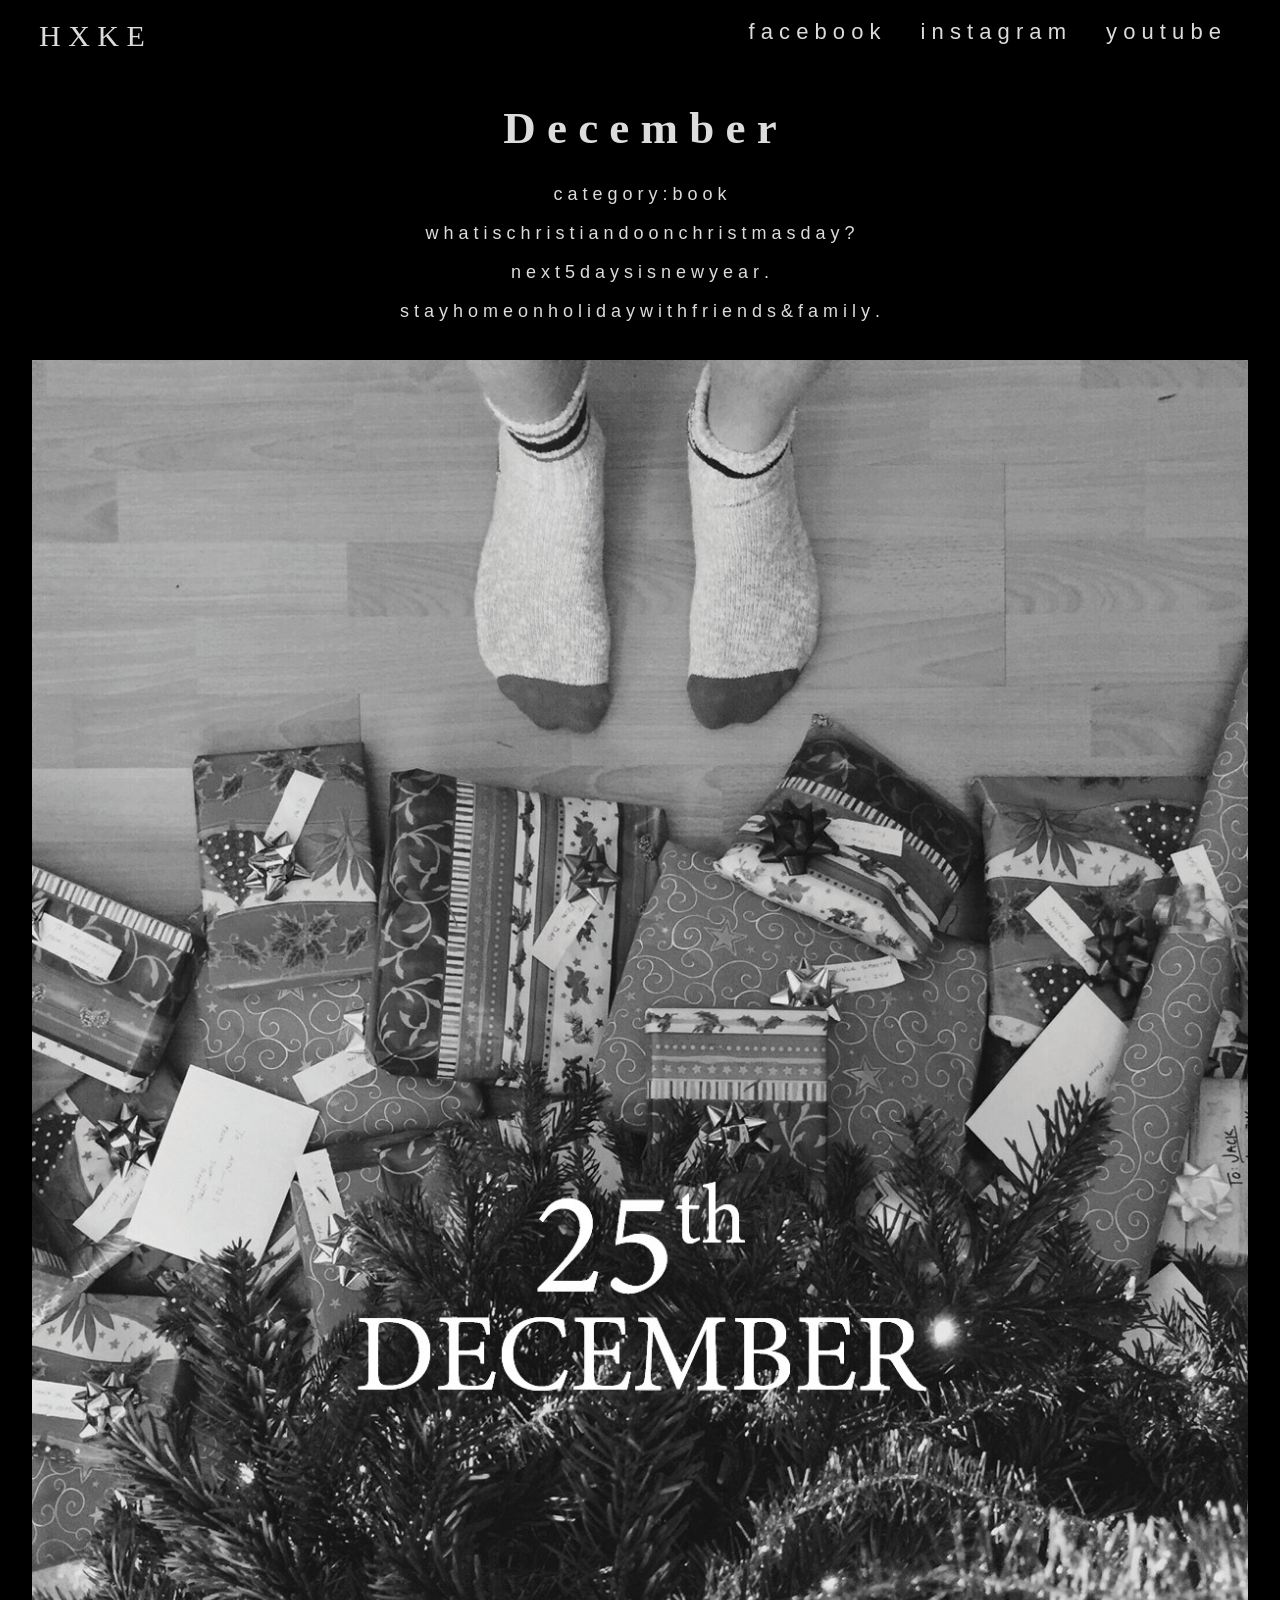
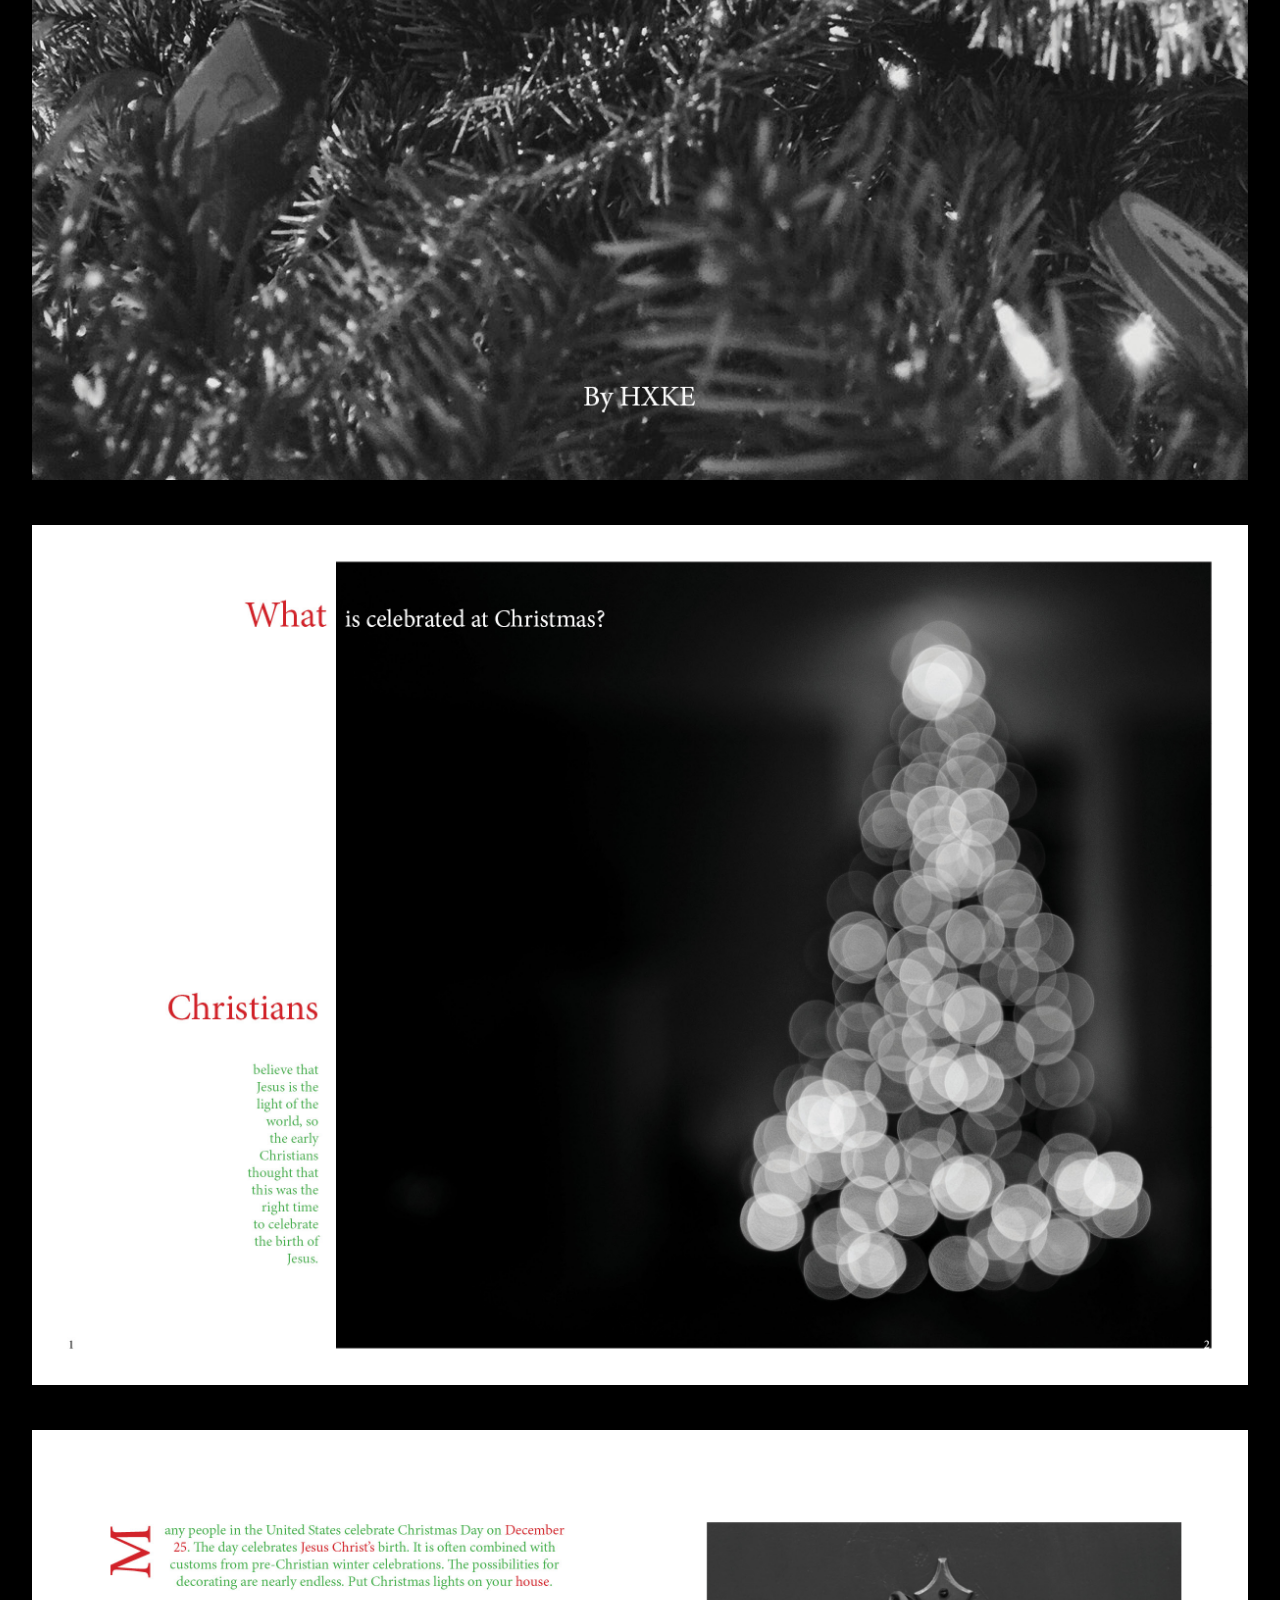
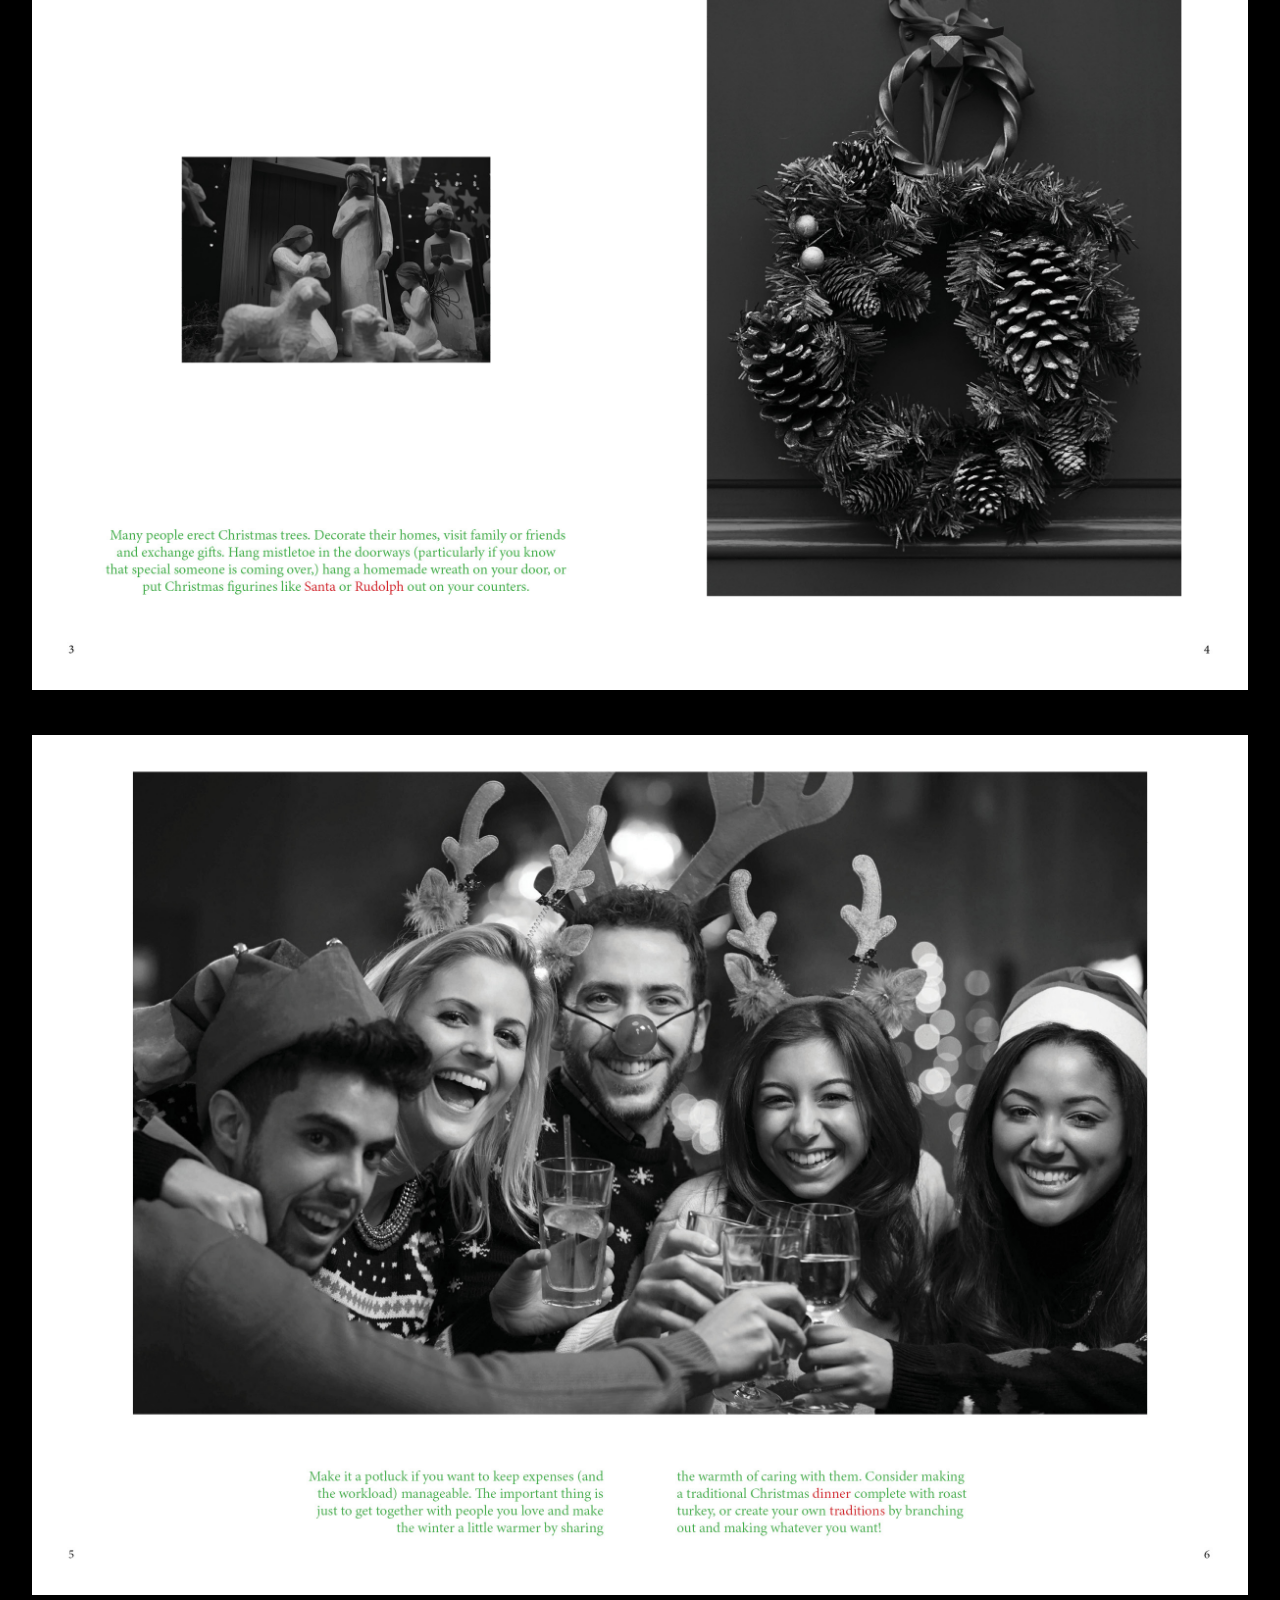
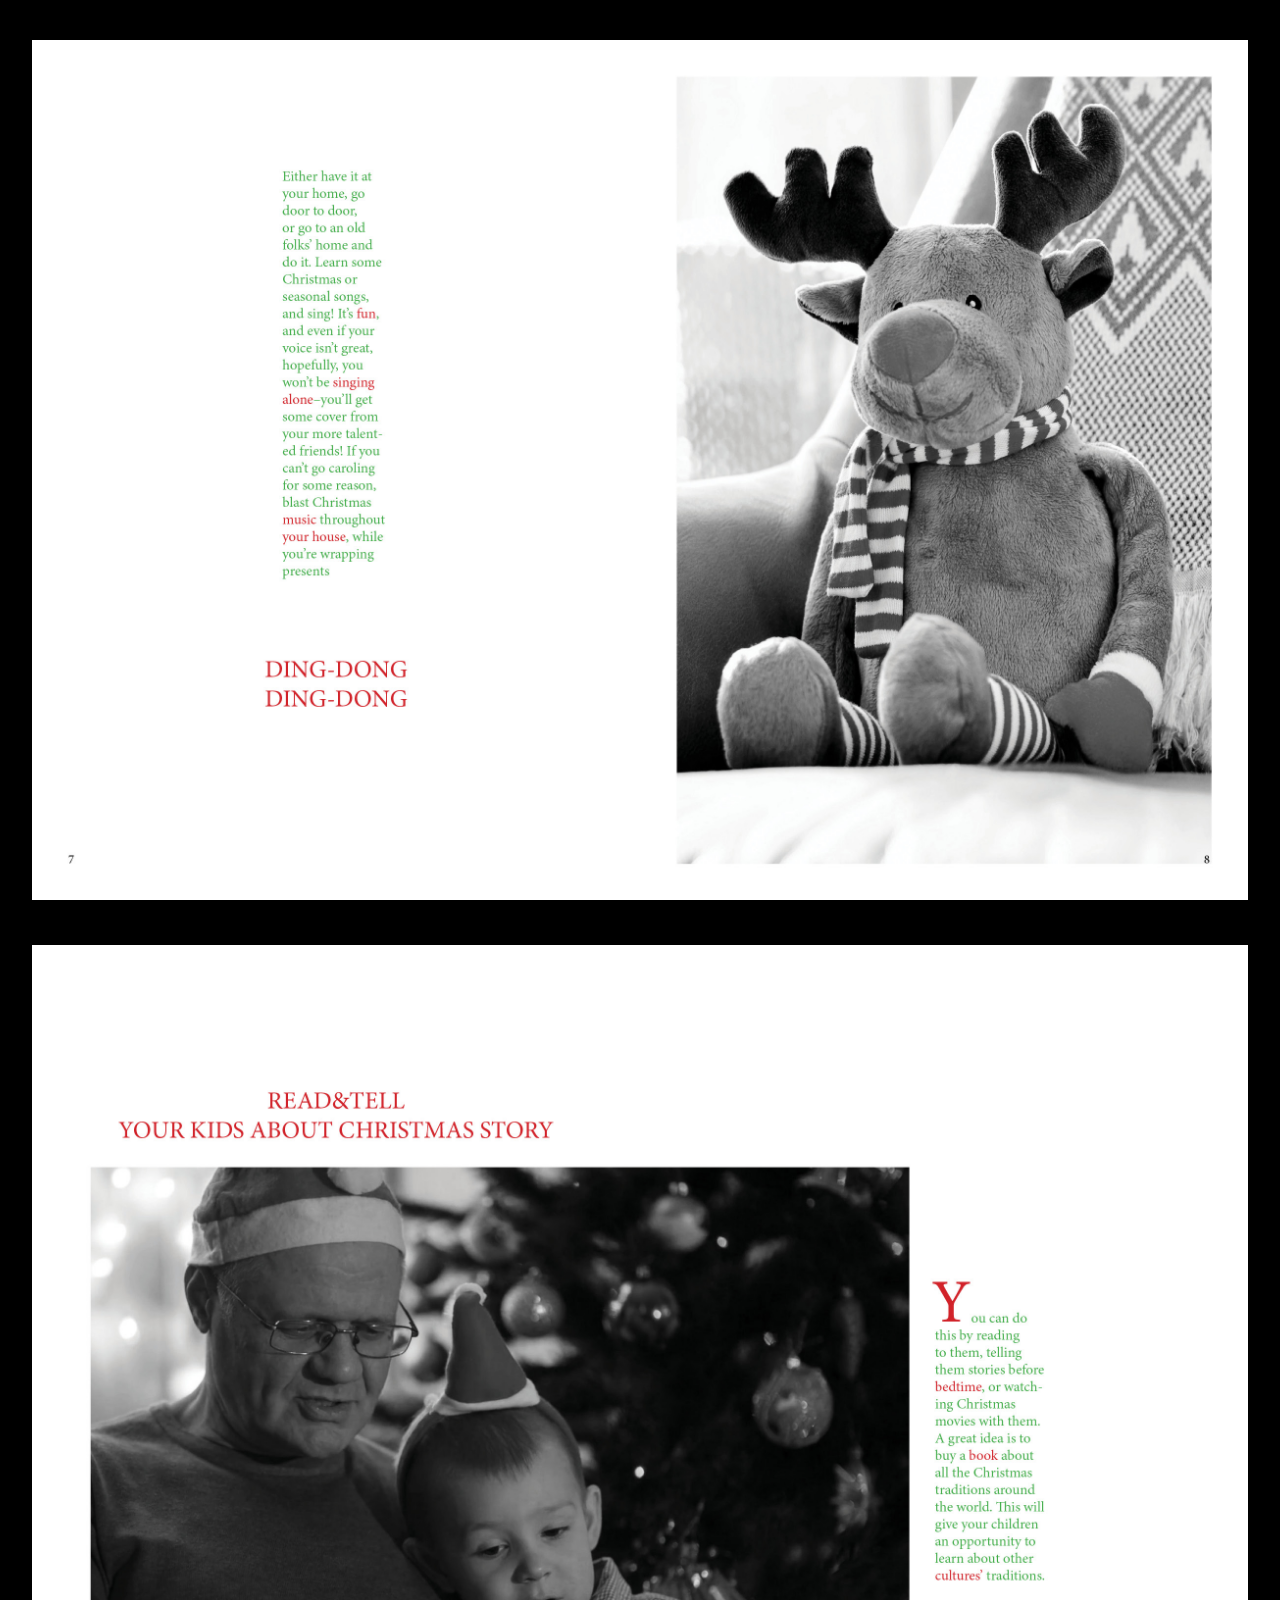
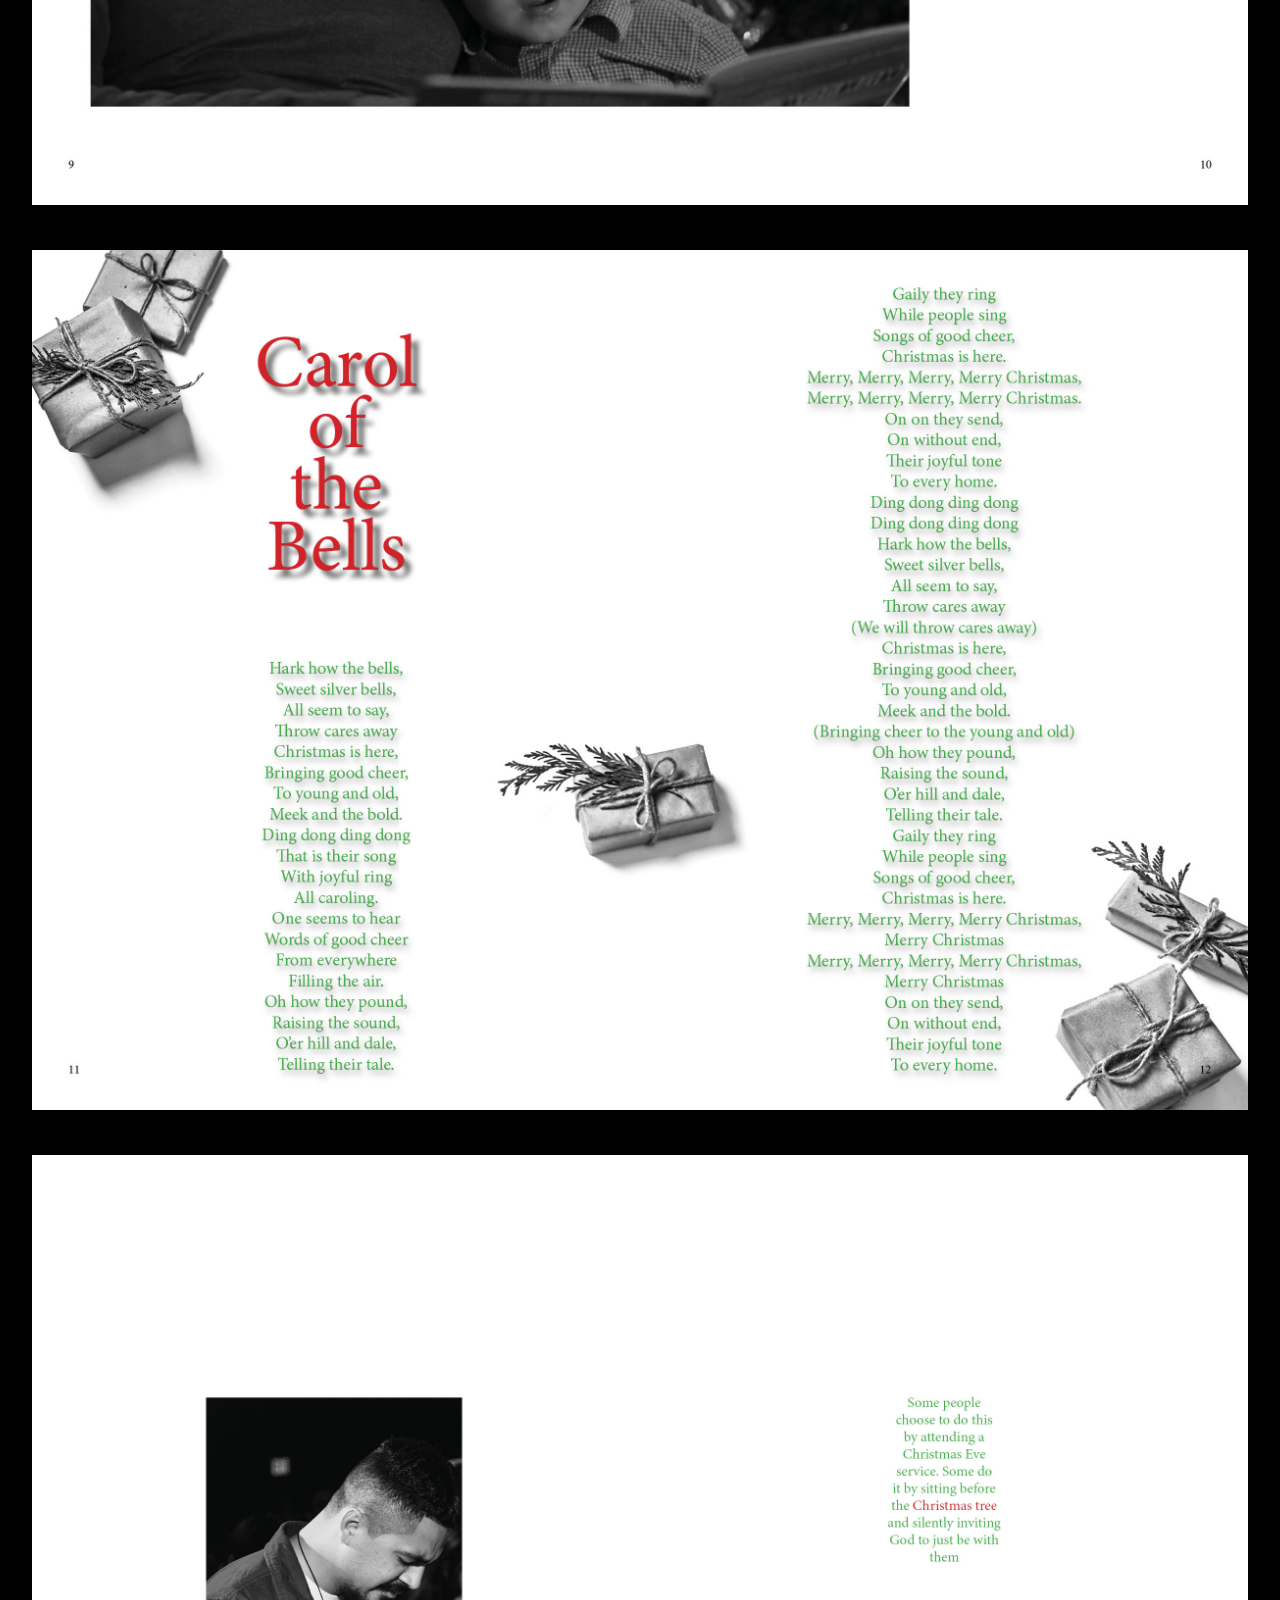
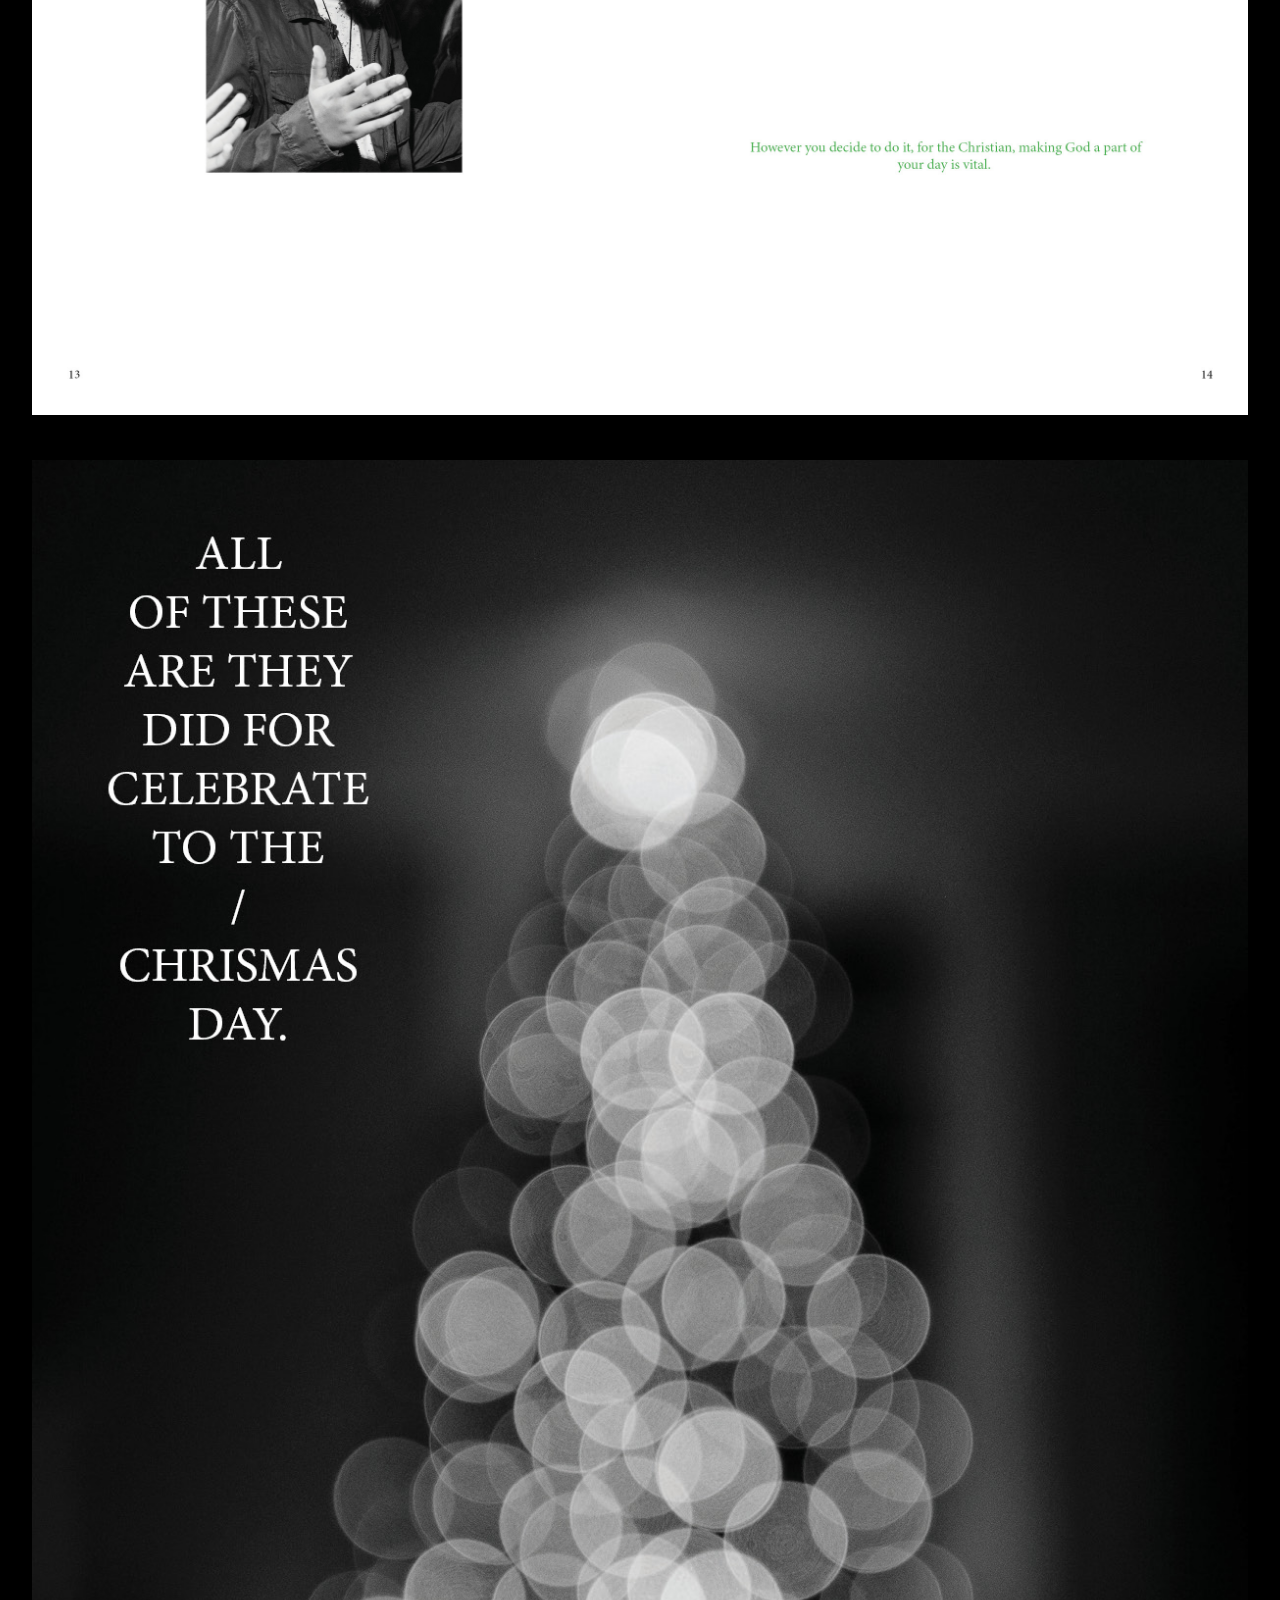
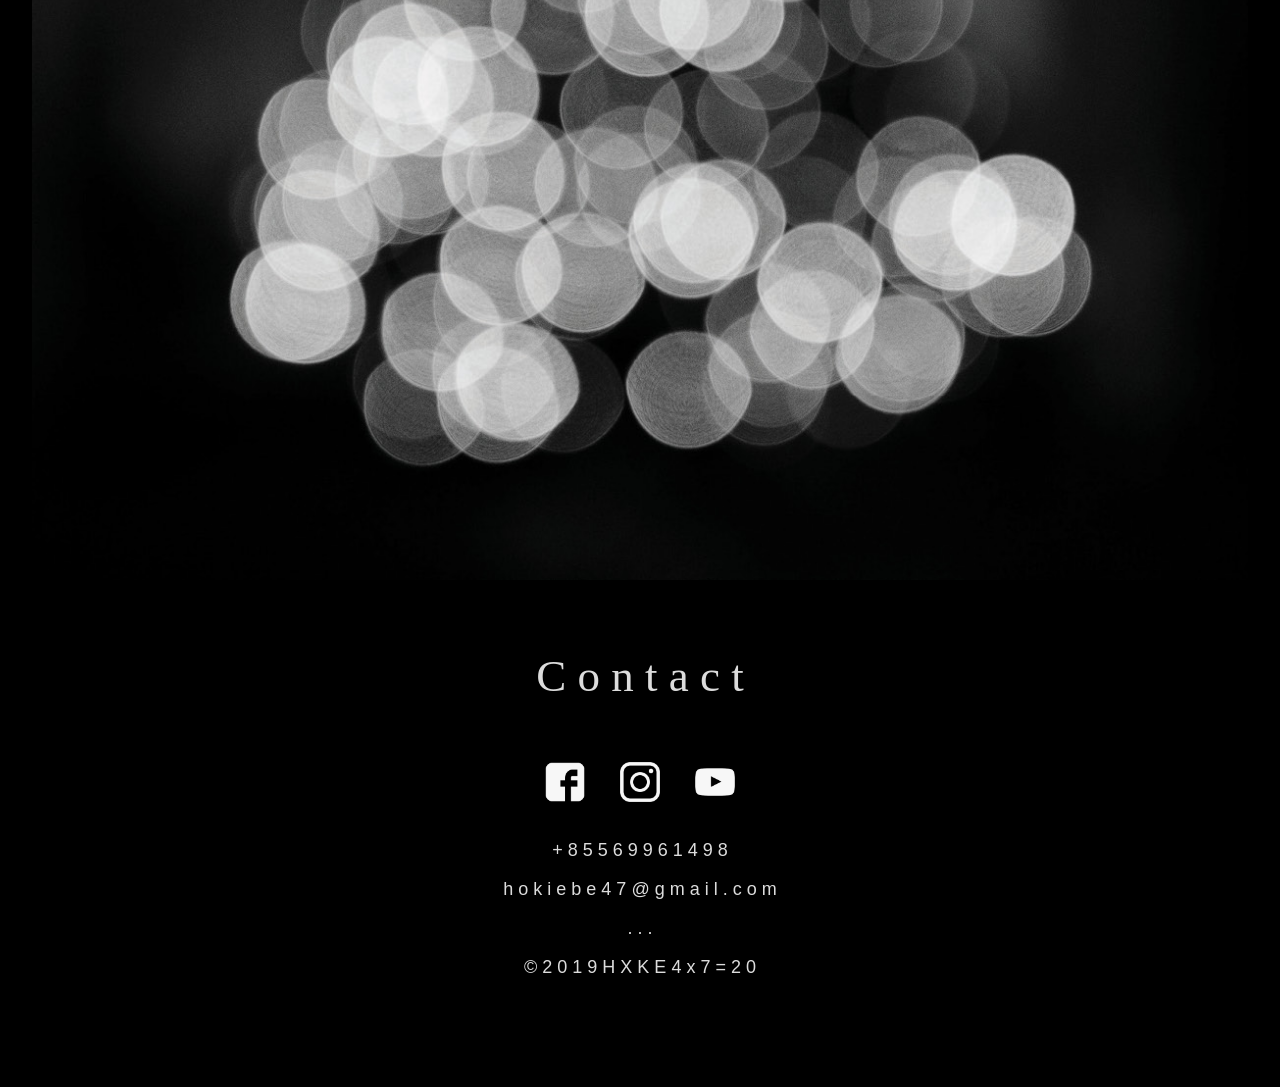
==== 25dec.html @ 6c2bd742 "Add files via upload" ====
<!DOCTYPE html>
<html lang="en">
    <head>
<meta charset="utf-8">
<title> 25December
        </title>
        <link href="Style.css" rel="stylesheet" type="text/css"></head>
    <div class="homect">
</div>
<body background-color: white; class="cover">
        
            <div class="homebar">
        <a class="logo" href="index.html" id="html"> H X K E </a>
        <a class="topbar1" href="https://www.youtube.com/channel/UCmtmzbi18lUagbbpnOC0Kqw?view_as=subscriber"> y o u t u b e </a>
        
        <a class="topbar1" href="https://www.instagram.com/itshouhokie/?hl=en"> i n s t a g r a m </a>
        
        <a class="topbar1" href="https://www.facebook.com/hokiebix"> f a c e b o o k </a> 
</div>
<h1 class="homepagetitle" > D e  c e m b e r </h1>

            <div class="category">
                
                <p> c a t e g o  r y : b o o  k</p>
        <p > w h a t i s c h  r i s t i a n d o  o n c h r i s t m a s d a y ?  </p>
    <p > n e x t  5 d a y s  i s n e w y e a  r .</p>
     <p > s t a y h o m e o n h o l i d a y w i t h f r i e n d s &  f a m i l y .</p>
                


        <img class="imgartworkd" src="Hour%20Hoky%20-%20Christmas%20Magazine.jpg" >
            <img class="imgartworkd" src="Hour%20Hoky%20-%20Christmas%20Magazine2.jpg" >
            <img class="imgartworkd" src="Hour%20Hoky%20-%20Christmas%20Magazine3.jpg" >
            <img class="imgartworkd" src="Hour%20Hoky%20-%20Christmas%20Magazine4.jpg" >
            <img class="imgartworkd" src="Hour%20Hoky%20-%20Christmas%20Magazine5.jpg" >
            <img class="imgartworkd" src="Hour%20Hoky%20-%20Christmas%20Magazine6.jpg" >
            <img class="imgartworkd" src="Hour%20Hoky%20-%20Christmas%20Magazine7.jpg" >
            <img class="imgartworkd" src="Hour%20Hoky%20-%20Christmas%20Magazine8.jpg" >
            <img class="imgartworkd" src="Hour%20Hoky%20-%20Christmas%20Magazine9.jpg" >
                    </div>
         <p class="homepagetitle"> C o n t a c t </p>
    <div class="contact">
        <div class="category">
            
                    <a href="https://www.facebook.com/hokiebix" >
  <img class="icon"  src="FB%20icon.png" alt="image" > 
 </a>
            
            <a href="https://www.instagram.com/itshouhokie/?hl=en" >
  <img class="icon"  src="IG%20icon.png" alt="image" > 
 </a>
            
            
            <a href="https://www.youtube.com/channel/UCmtmzbi18lUagbbpnOC0Kqw?view_as=subscriber" >
  <img class="icon"  src="Youtube%20icon.png" alt="image" > 
            </a>
                
                
            
     <p > + 8 5 5  6 9   9 6 1  4 9 8 </p>
    <p > h o k i e b e 4 7 @ g  m a i l . c o m </p>
        <p >. . .</p>
            <p> © 2 0 1 9   H X K E   4  x 7 = 2 0 </p>
        </div>
        </div>
        </body>
---- Style.css ----
body { margin: 0; padding: 0; background-color: black}


.cover { background-size: cover; background-repeat: no-repeat;; background-position: center top}


a:link{text-decoration: none;}
a:hover {color: #929292}

html {
    scroll-behavior: smooth; }


.homebar {padding: 19px; font-size: 20px; font-family: Arial ; color: black; bottom: 0px; position: relative; background-color: black}


.logo { padding: 20px; font-size: 30px; font-family: callibrush ; color: gainsboro; }


.topbar1 { font-size: 22px; font-family: Arial; float: right; margin-right: 40px; color: gainsboro}


.homepagetitle {font-size: 45px; text-align: center; font-family: callibrush; color: gainsboro}
.everyhome1 { text-align: center; font-family: Arial; color:  white;}


.category { font-size: 18px; color: gainsboro; font-family: Arial; text-align: center;}


.more { font-family: Arial; color: gainsboro}

.photographya1 { padding: 15px}


.homecontent {
    height: 80vh;
        background-image: url(Best%20Cover%20Mine%20B&W%20for%20HXKE%20WEB.jpg);
    background-size: cover;
        background-repeat: no-repeat;
        background-position: center;
        text-align: center;}

.artwork {
    height: 80vh;
        background-image: url(marble.jpg);
    background-size: cover;
        background-repeat: no-repeat;
        background-position: center;
        text-align: center;}

.drawing {
    height: 80vh;
        background-image: url(dr.jpg);
    background-size: cover;
        background-repeat: no-repeat;
        background-position: center;
        text-align: center;}


.thetime {
    height: 80vh;
        background-image: url(clock%201.jpg);
    background-size: cover;
        background-repeat: no-repeat;
        background-position: center;
        text-align: center;}

.relieved {
    height: 80vh;
        background-image: url(homeland%201.jpg) ;
    background-size: cover;
        background-repeat: no-repeat;
        background-position: center;
        text-align: center;}

.december {
    height: 80vh;
        background-image: url(Hour%20Hoky%20-%20Christmas%20Magazine%201.jpg) ;
    background-size: cover;
        background-repeat: no-repeat;
        background-position: center;
        text-align: center;}


.sr {
    height: 80vh;
        background-image: url(SR.jpg) ;
    background-size: cover;
        background-repeat: no-repeat;
        background-position: center;
        text-align: center;}



.somethingcraz {
    height: 80vh;
        background-image: url(somethingcraz.jpg) ;
    background-size: cover;
        background-repeat: no-repeat;
        background-position: center;
        text-align: center;}


.photography { text-align: center;}




.aboutbackground {
    height: 1111px;
        background-image: url(Best%20Cover%20Mine%20B&W.jpg);
        background-repeat: no-repeat;
        background-position: center;
        text-align: center; margin-bottom: 200px; background-attachment: fixed;}


.contact { text-align: center; height: 340px }




.imgartwork {  width: 400px; height: 400px; padding: 15px}
.imgartworkhome {  width: 31%;padding: 5px}
.imgartwork1 {  width: 250px; height: 250px; padding: 15px}
.imgartworkd {  width: 95%; padding: 20px  }
.imageartworkfull { width: 70%; padding: 20px}
.icon {width: 40px; padding: 15px}
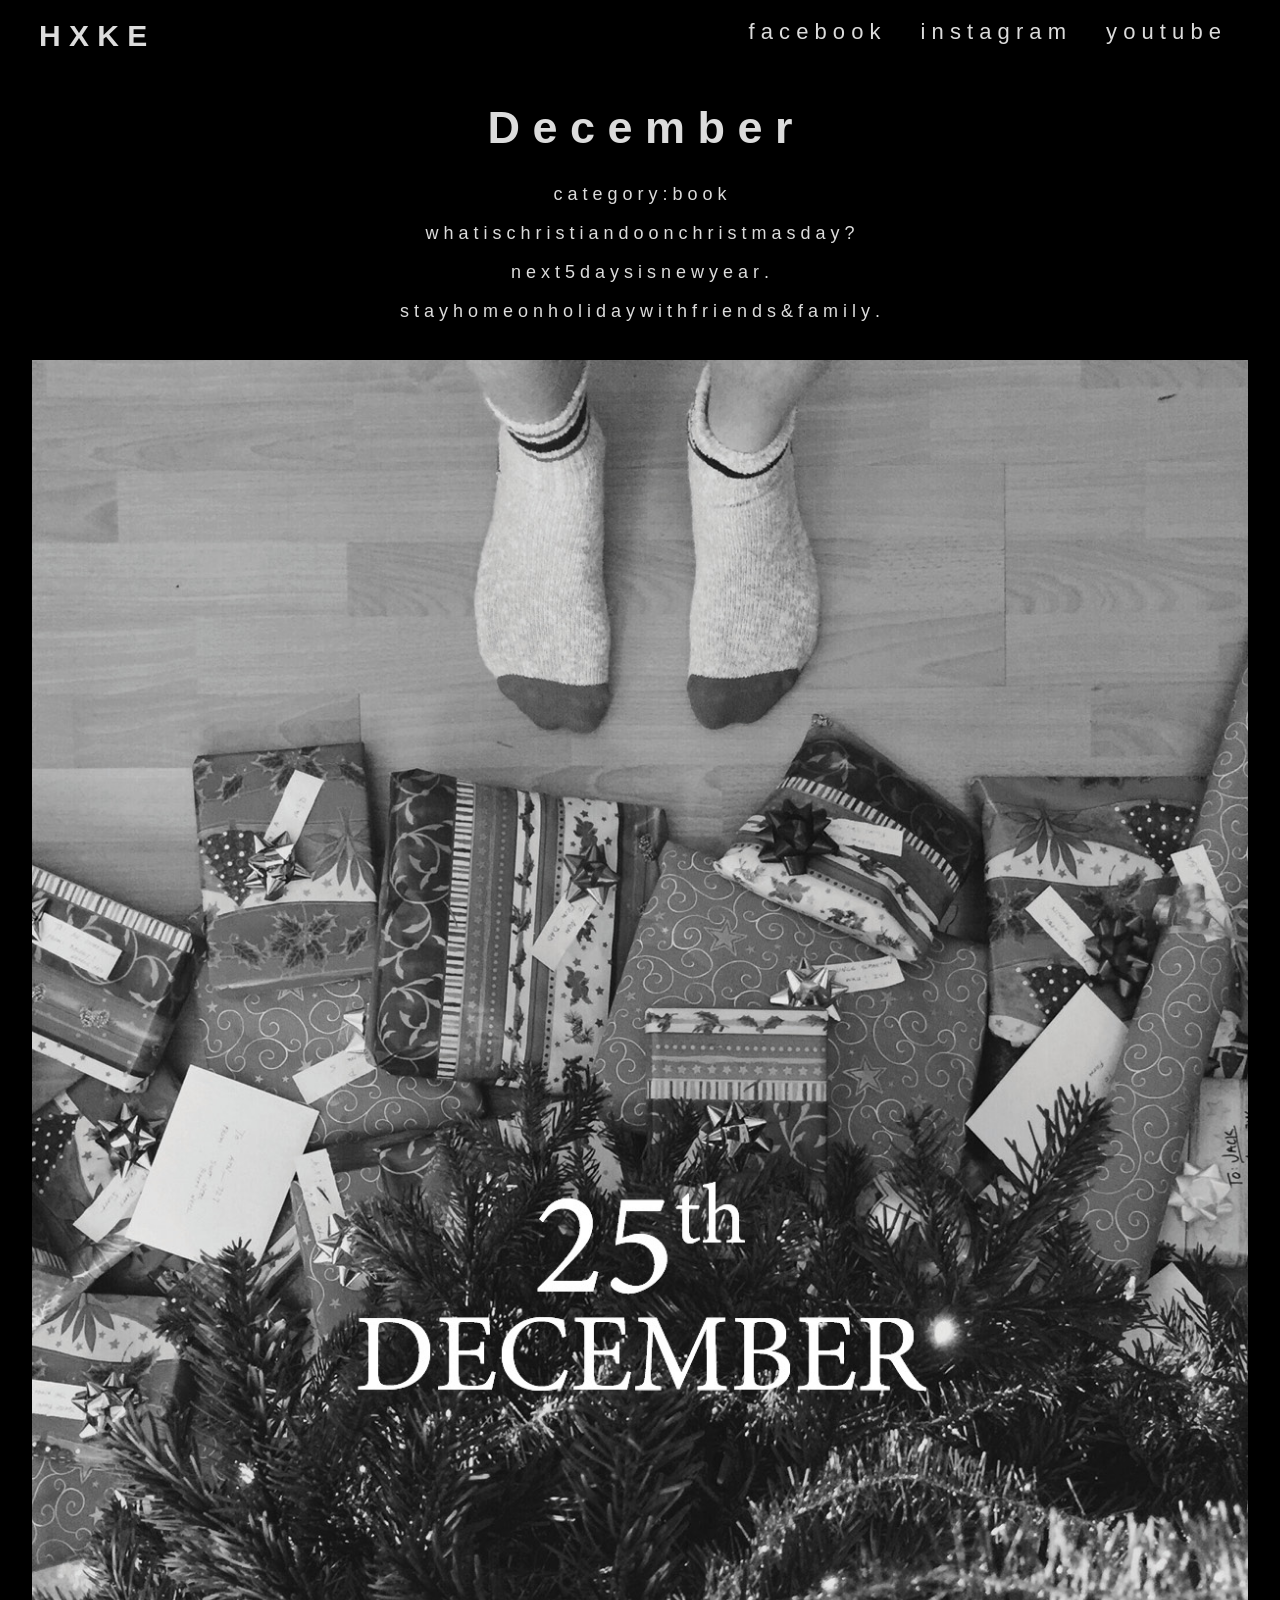
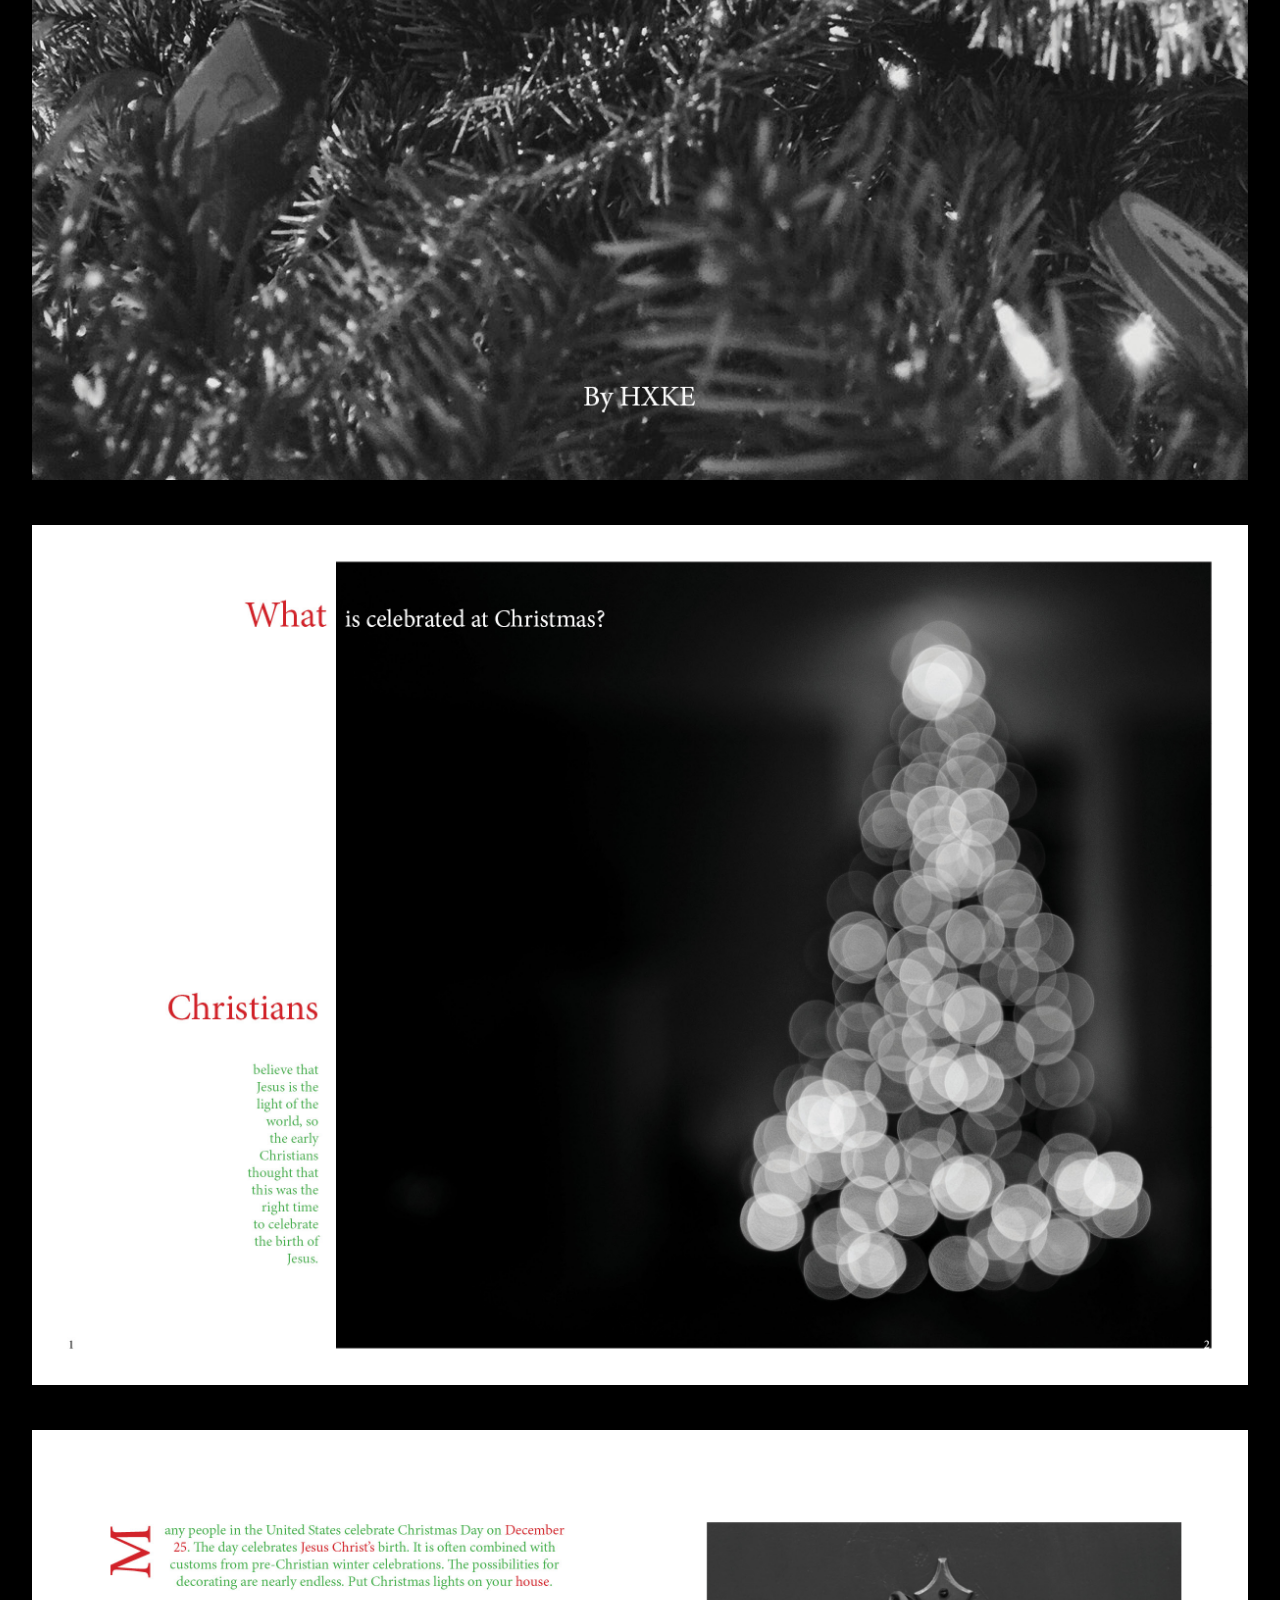
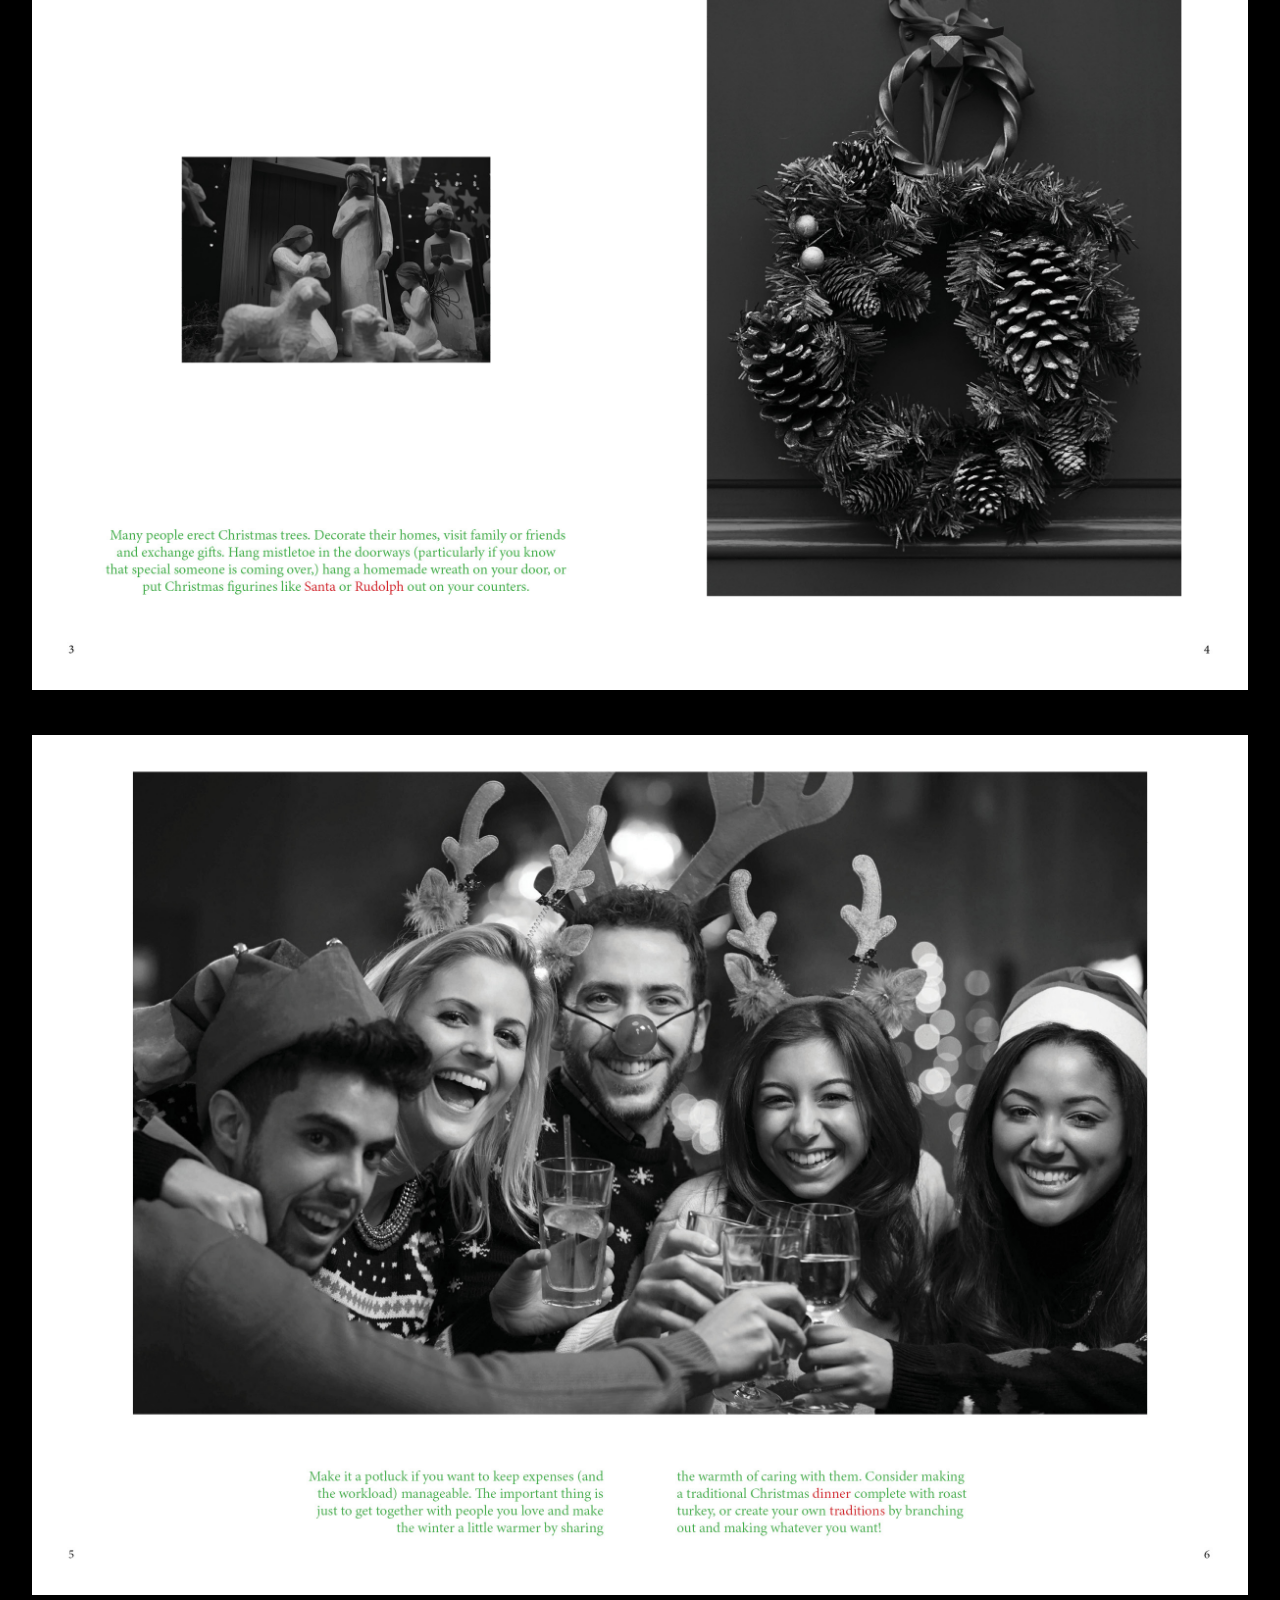
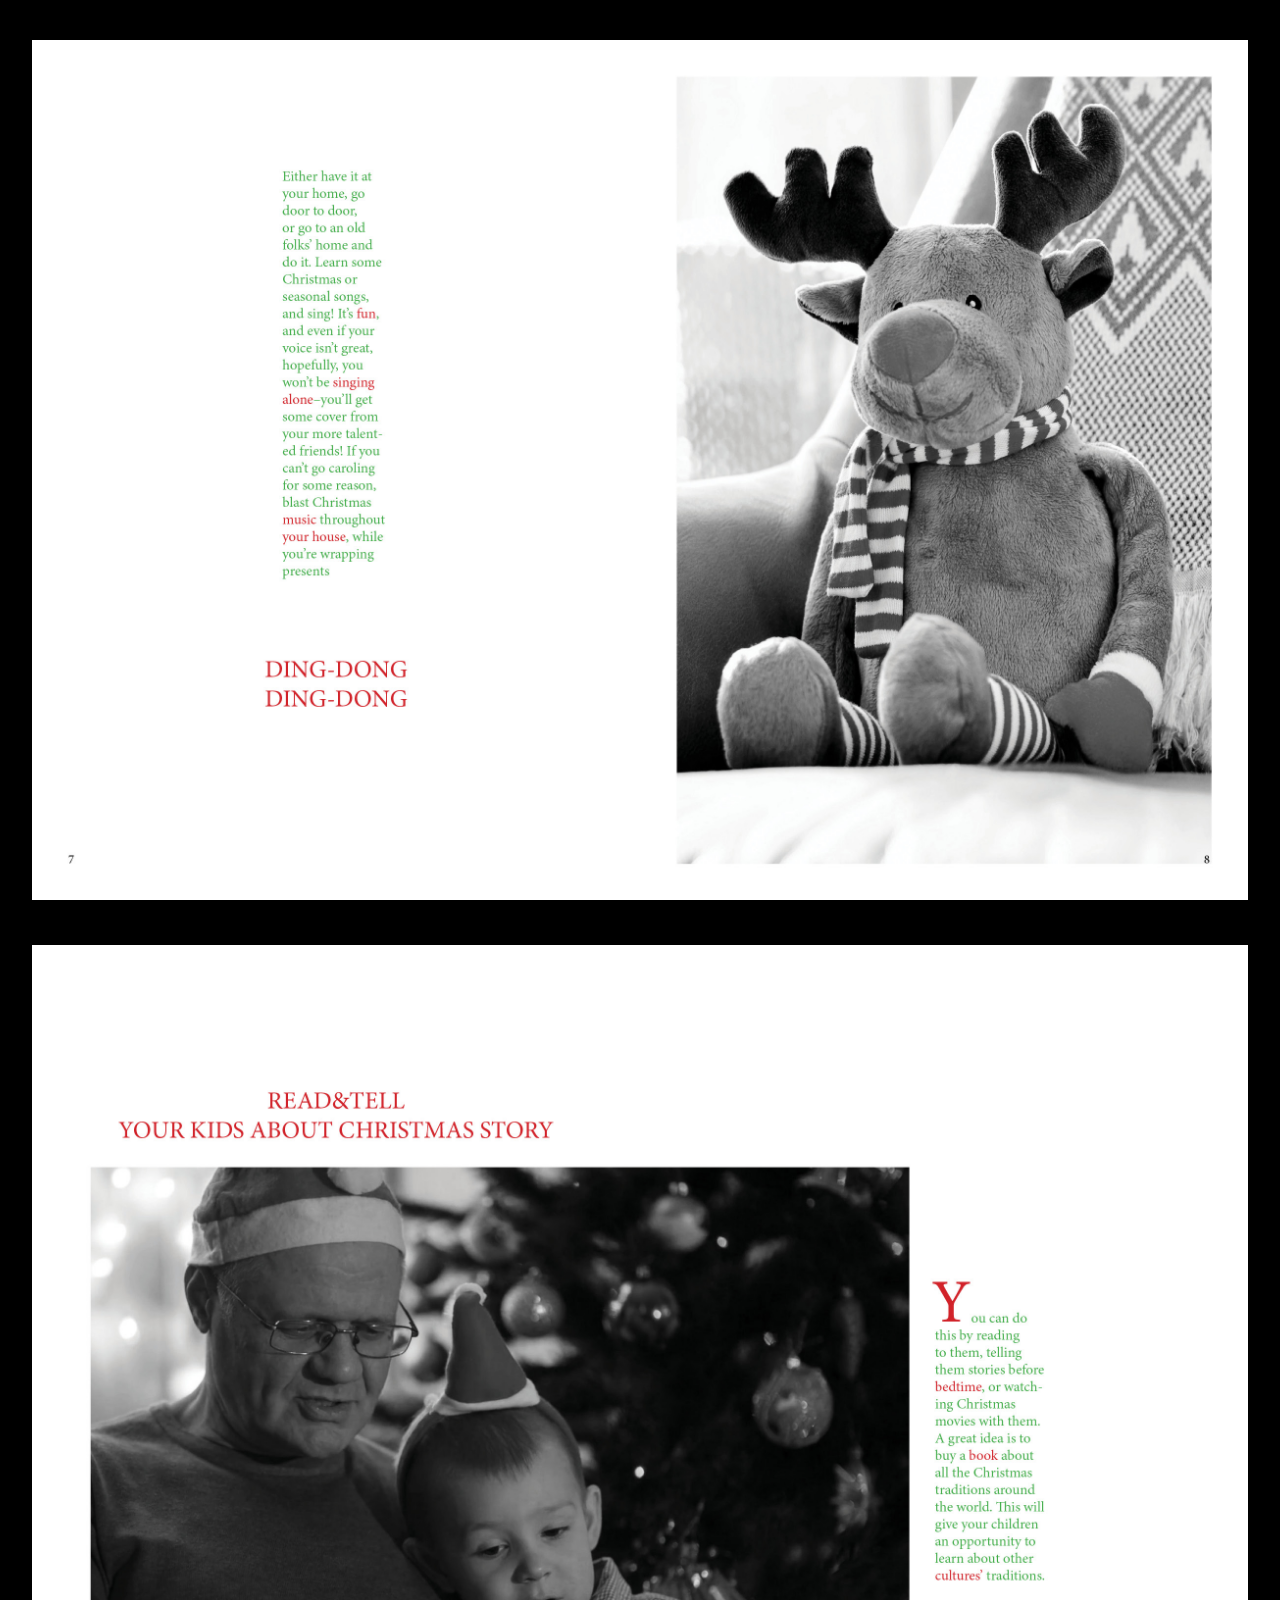
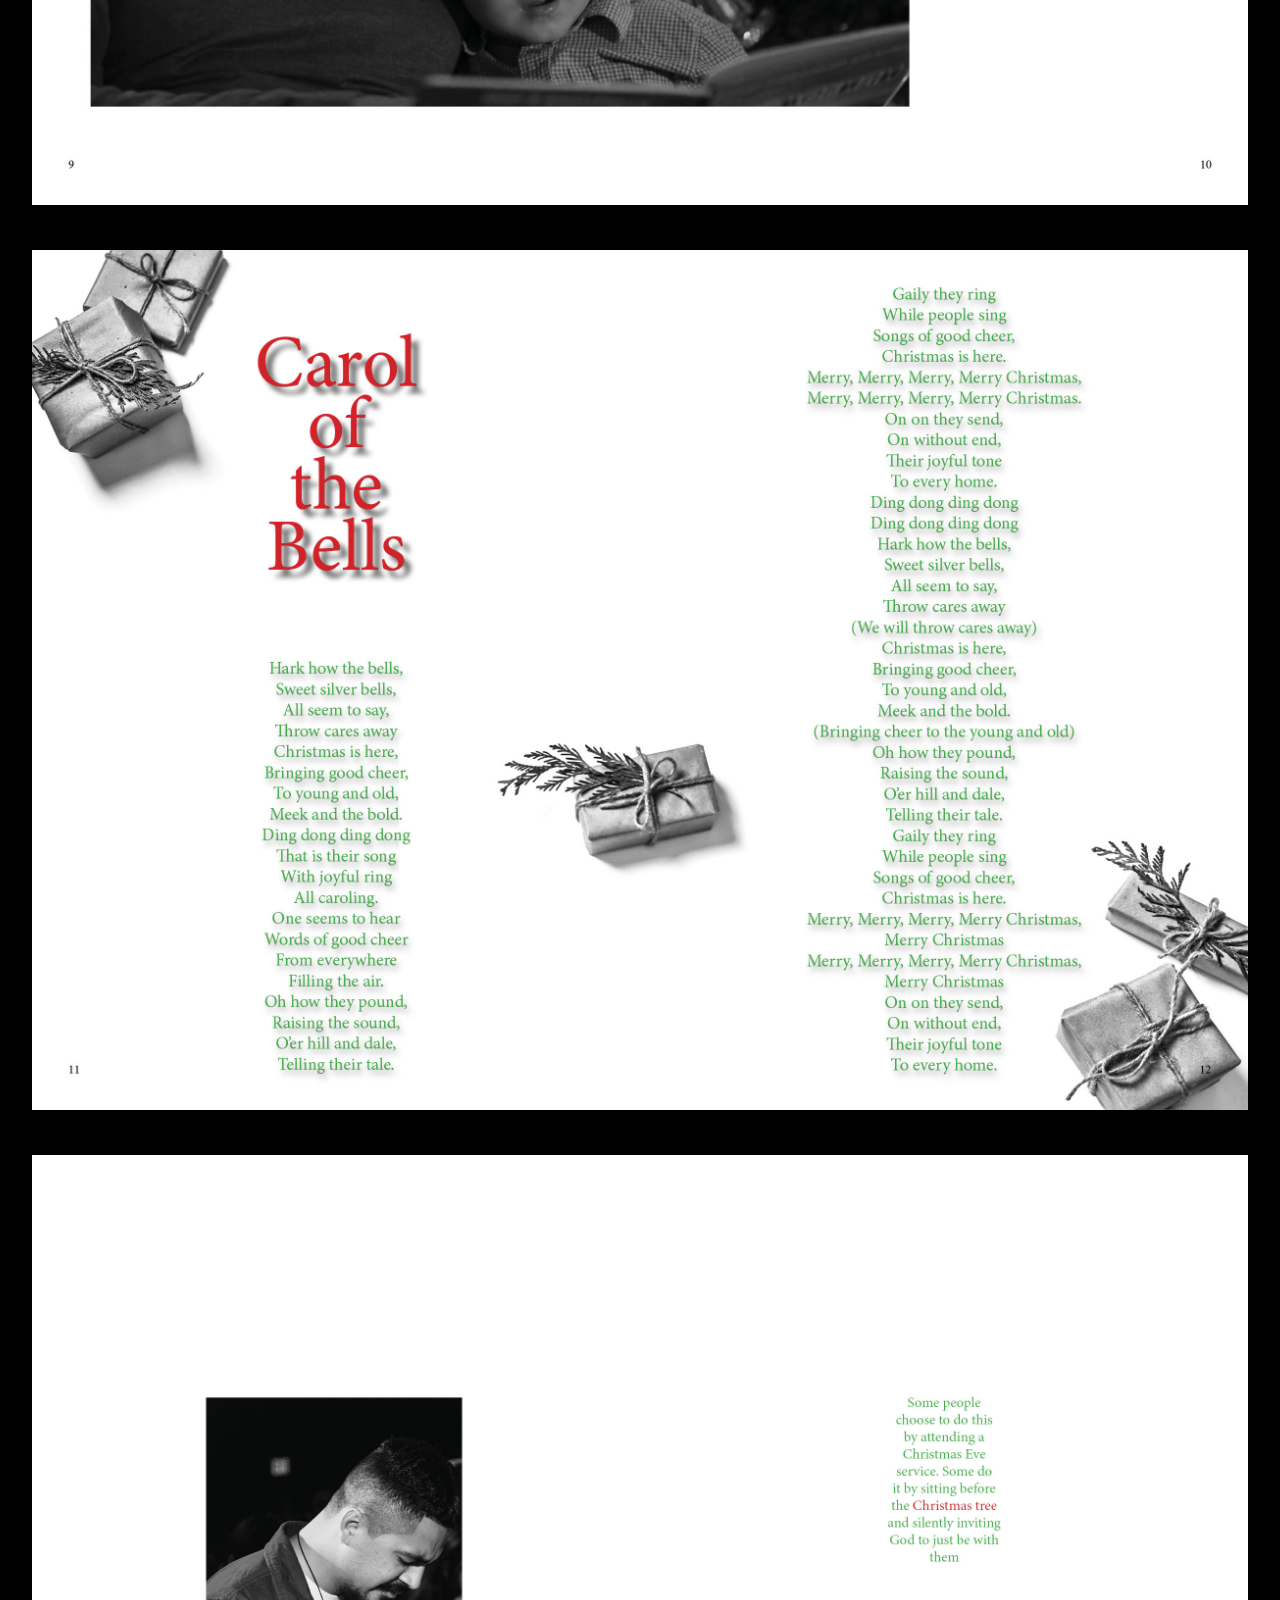
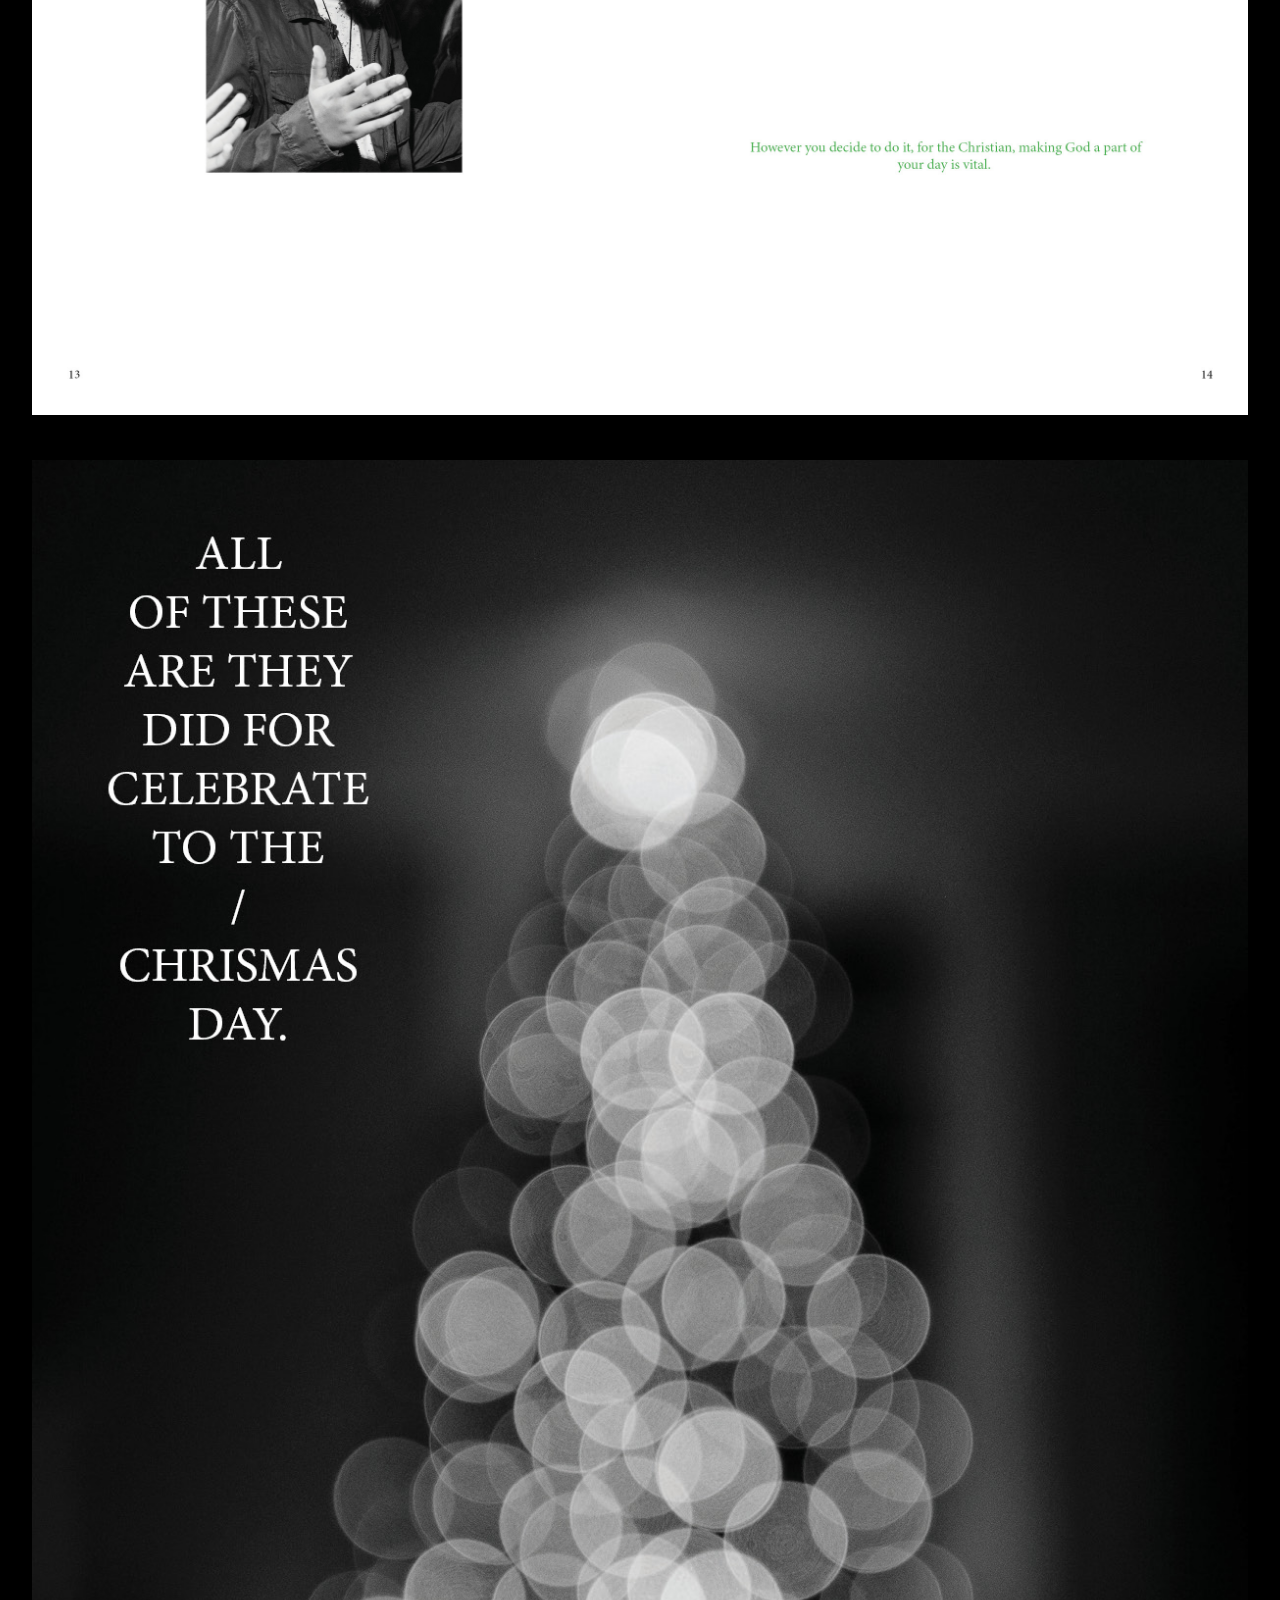
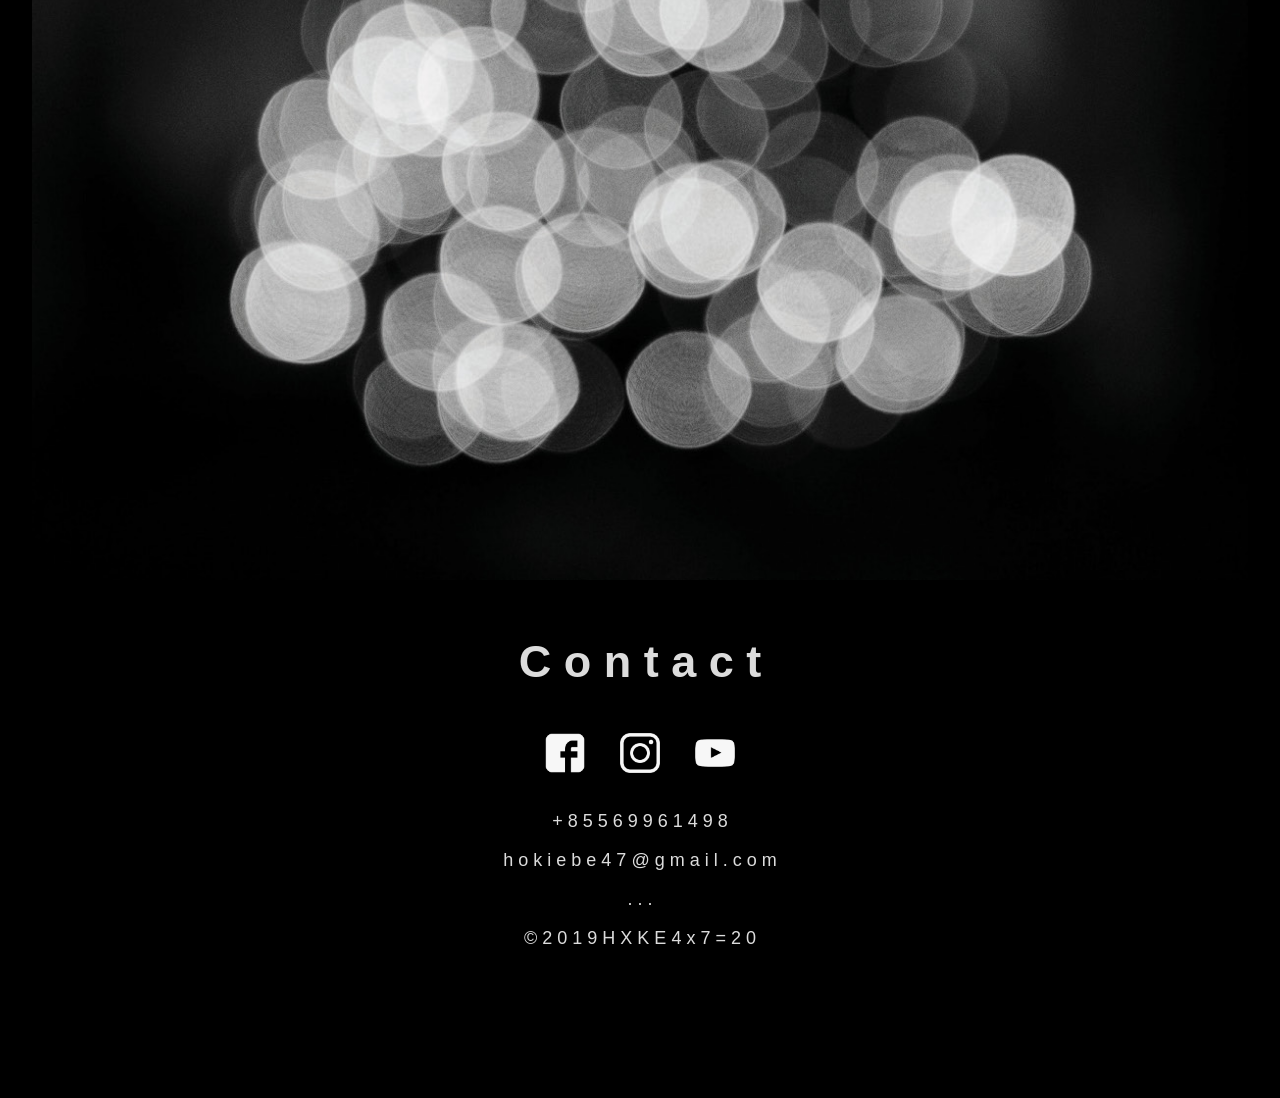
==== commit 800ae765: "Add files via upload" ====
--- a/25dec.html
+++ b/25dec.html
@@ -10,7 +10,7 @@
 <body background-color: white; class="cover">
         
             <div class="homebar">
-        <a class="logo" href="index.html" id="html"> H X K E </a>
+        <a class="logo" href="index.html" id="html"> <b> H X K E</b> </a>
         <a class="topbar1" href="https://www.youtube.com/channel/UCmtmzbi18lUagbbpnOC0Kqw?view_as=subscriber"> y o u t u b e </a>
         
         <a class="topbar1" href="https://www.instagram.com/itshouhokie/?hl=en"> i n s t a g r a m </a>
@@ -38,7 +38,7 @@
             <img class="imgartworkd" src="Hour%20Hoky%20-%20Christmas%20Magazine8.jpg" >
             <img class="imgartworkd" src="Hour%20Hoky%20-%20Christmas%20Magazine9.jpg" >
                     </div>
-         <p class="homepagetitle"> C o n t a c t </p>
+         <h1 class="homepagetitle"> C o n t a c t </h1>
     <div class="contact">
         <div class="category">
             
--- a/Style.css
+++ b/Style.css
@@ -14,13 +14,13 @@
 .homebar {padding: 19px; font-size: 20px; font-family: Arial ; color: black; bottom: 0px; position: relative; background-color: black}
 
 
-.logo { padding: 20px; font-size: 30px; font-family: callibrush ; color: gainsboro; }
+.logo { padding: 20px; font-size: 30px; font-family: Arial ; color: gainsboro; }
 
 
 .topbar1 { font-size: 22px; font-family: Arial; float: right; margin-right: 40px; color: gainsboro}
 
 
-.homepagetitle {font-size: 45px; text-align: center; font-family: callibrush; color: gainsboro}
+.homepagetitle {font-size: 45px; text-align: center; font-family: Arial; color: gainsboro}
 .everyhome1 { text-align: center; font-family: Arial; color:  white;}
 
 
@@ -114,7 +114,7 @@
         text-align: center; margin-bottom: 200px; background-attachment: fixed;}
 
 
-.contact { text-align: center; height: 340px }
+.contact { text-align: center; height: 380px }
 
 
 
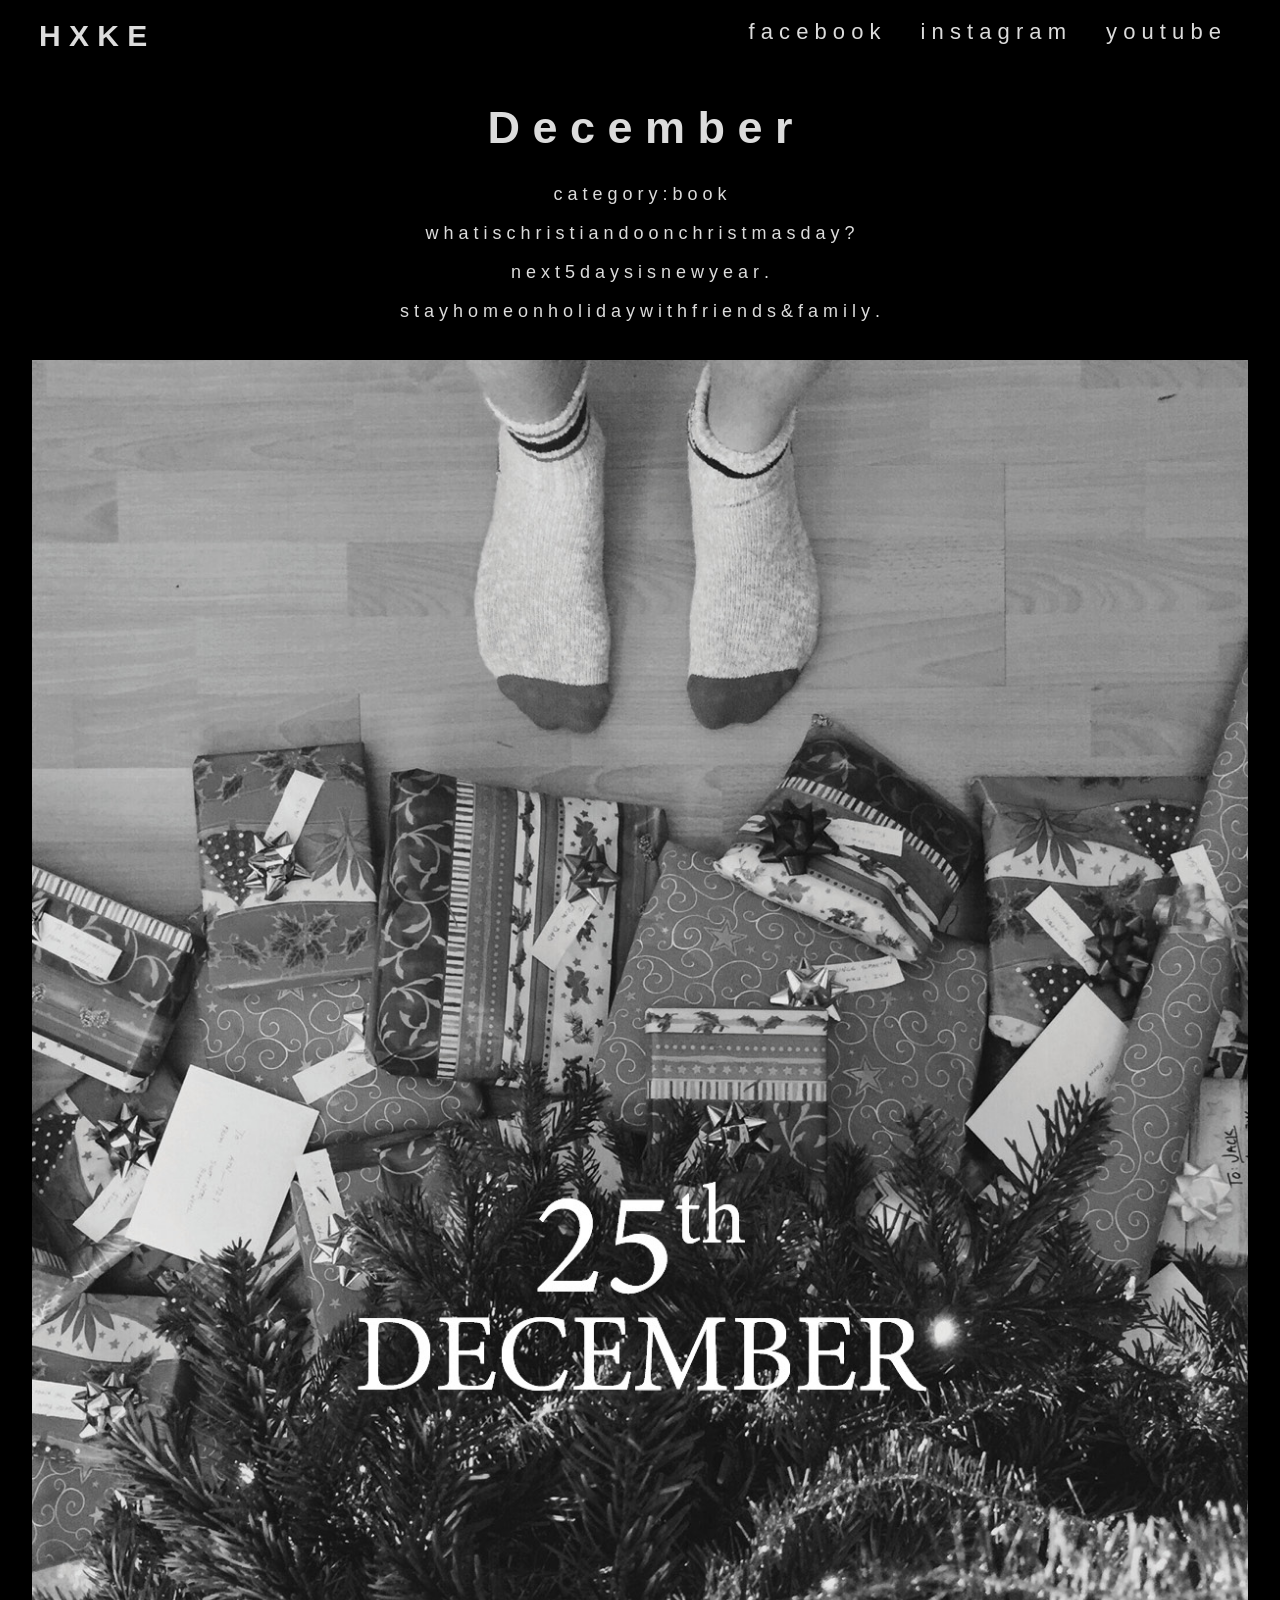
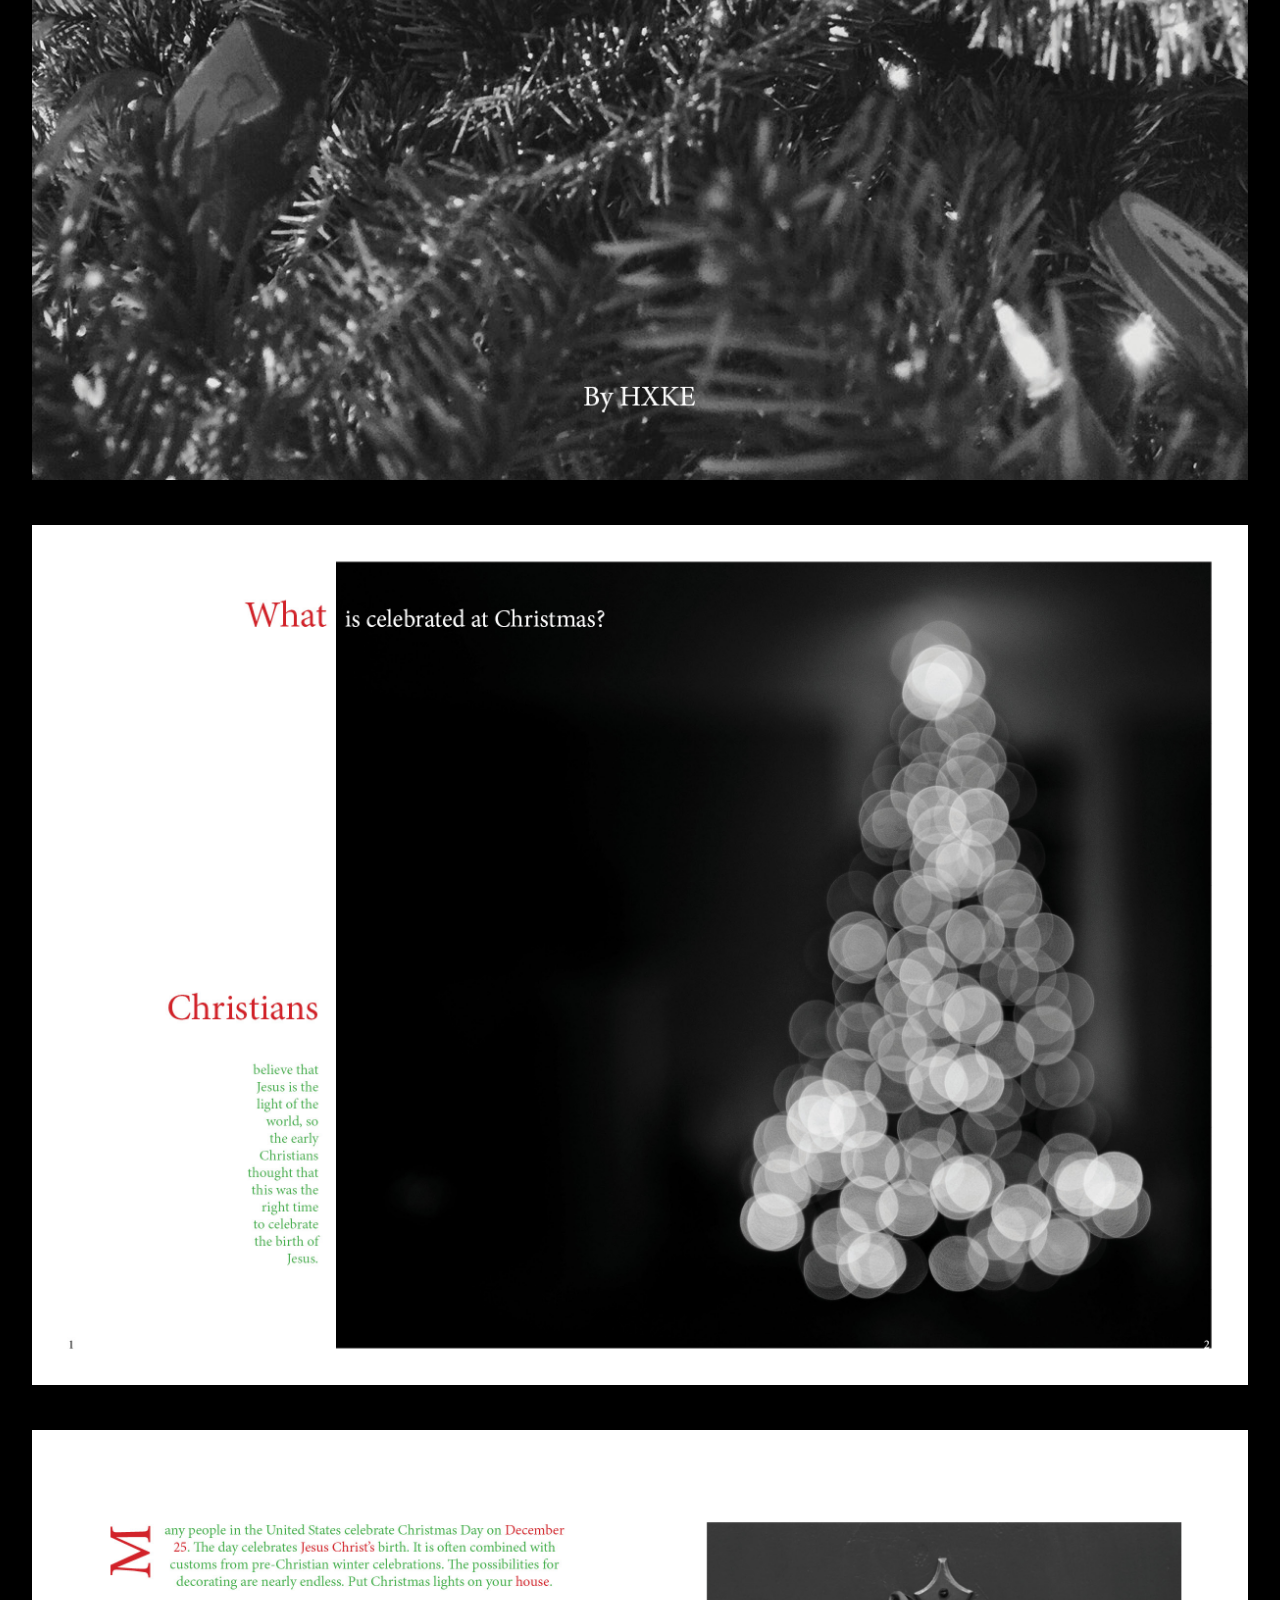
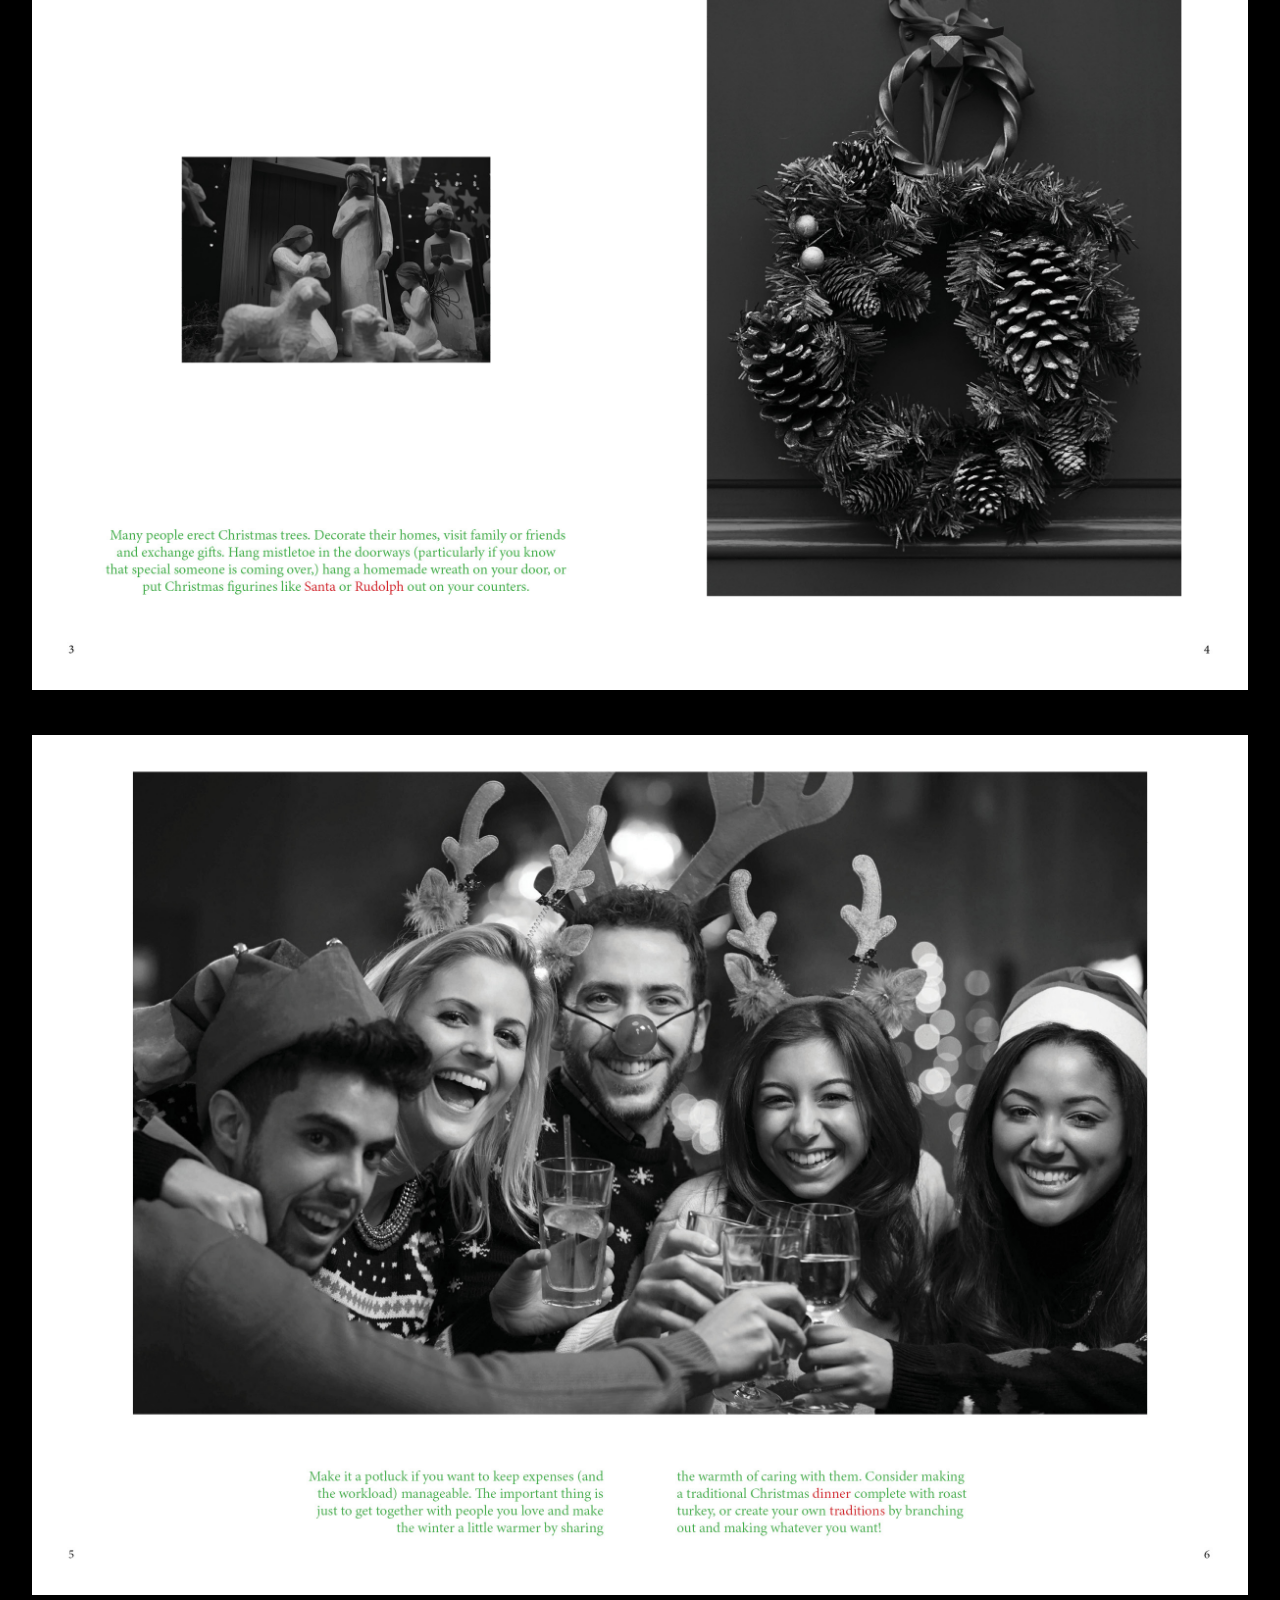
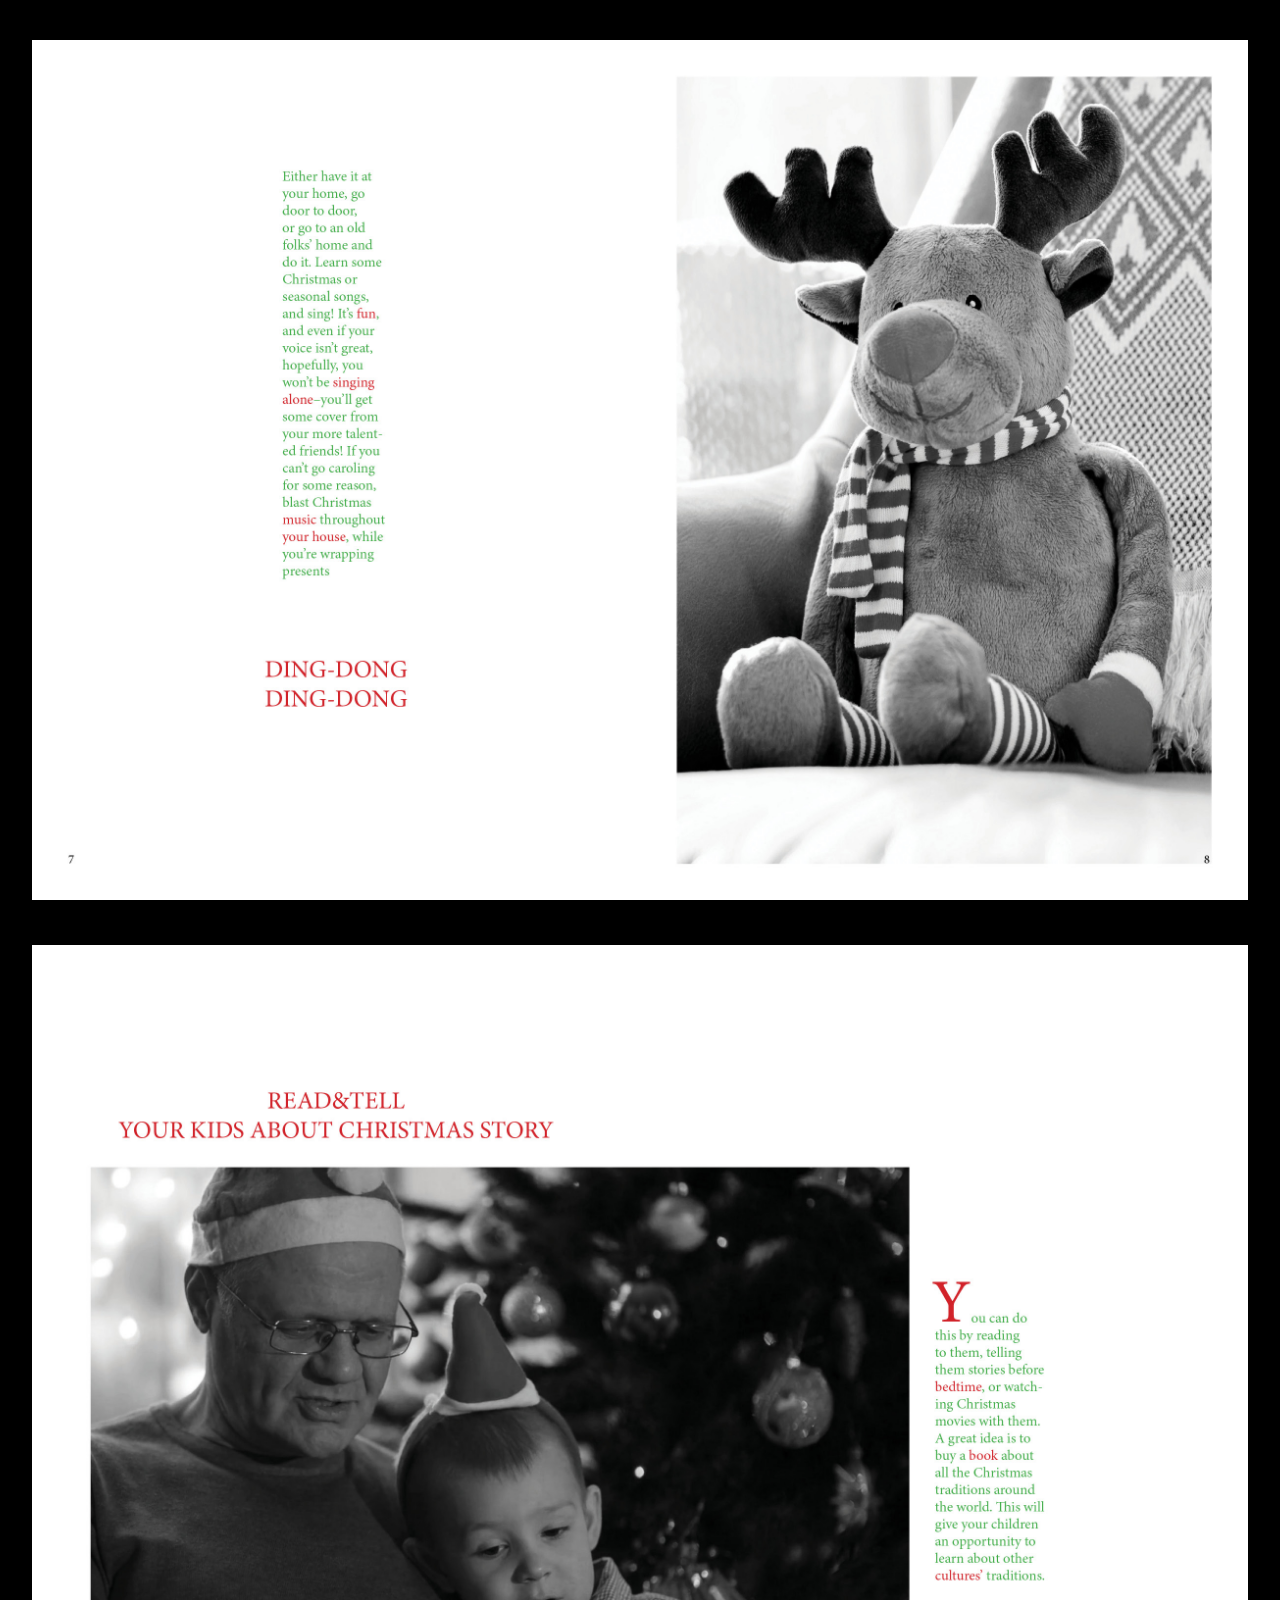
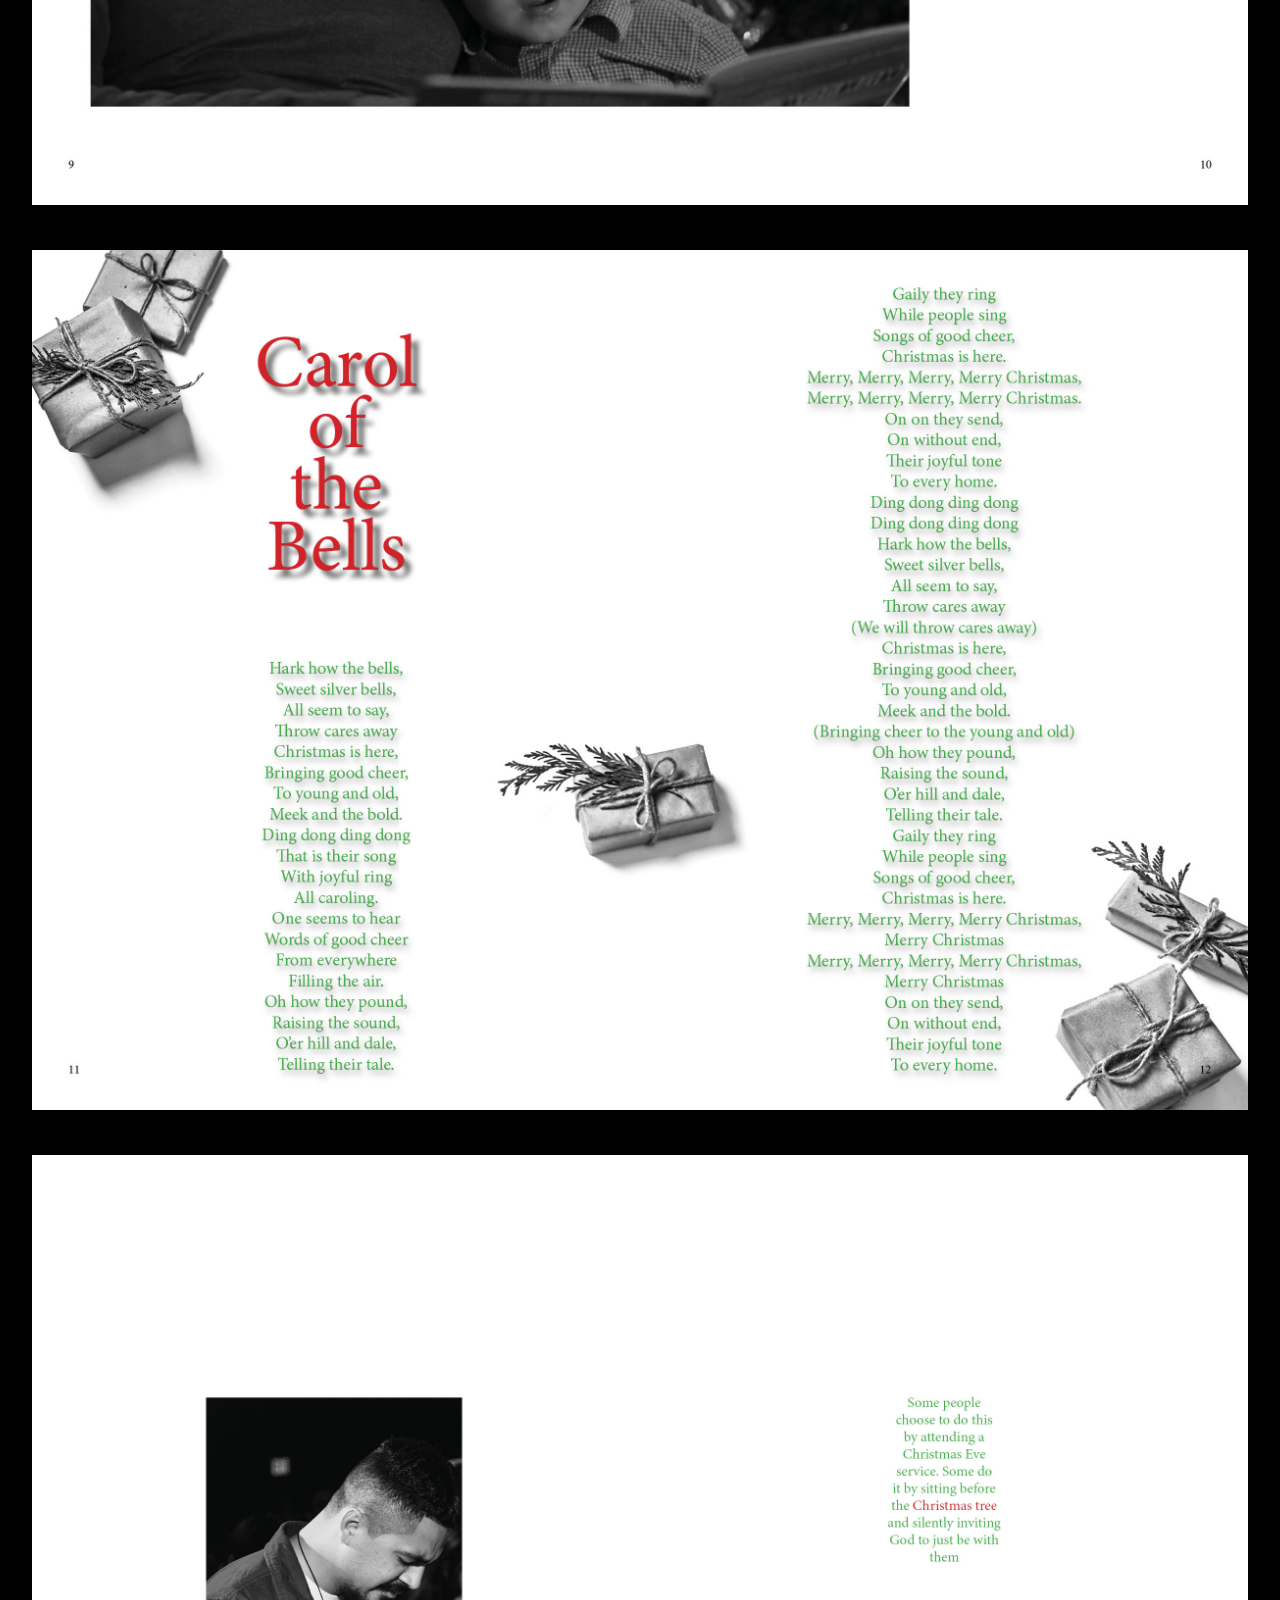
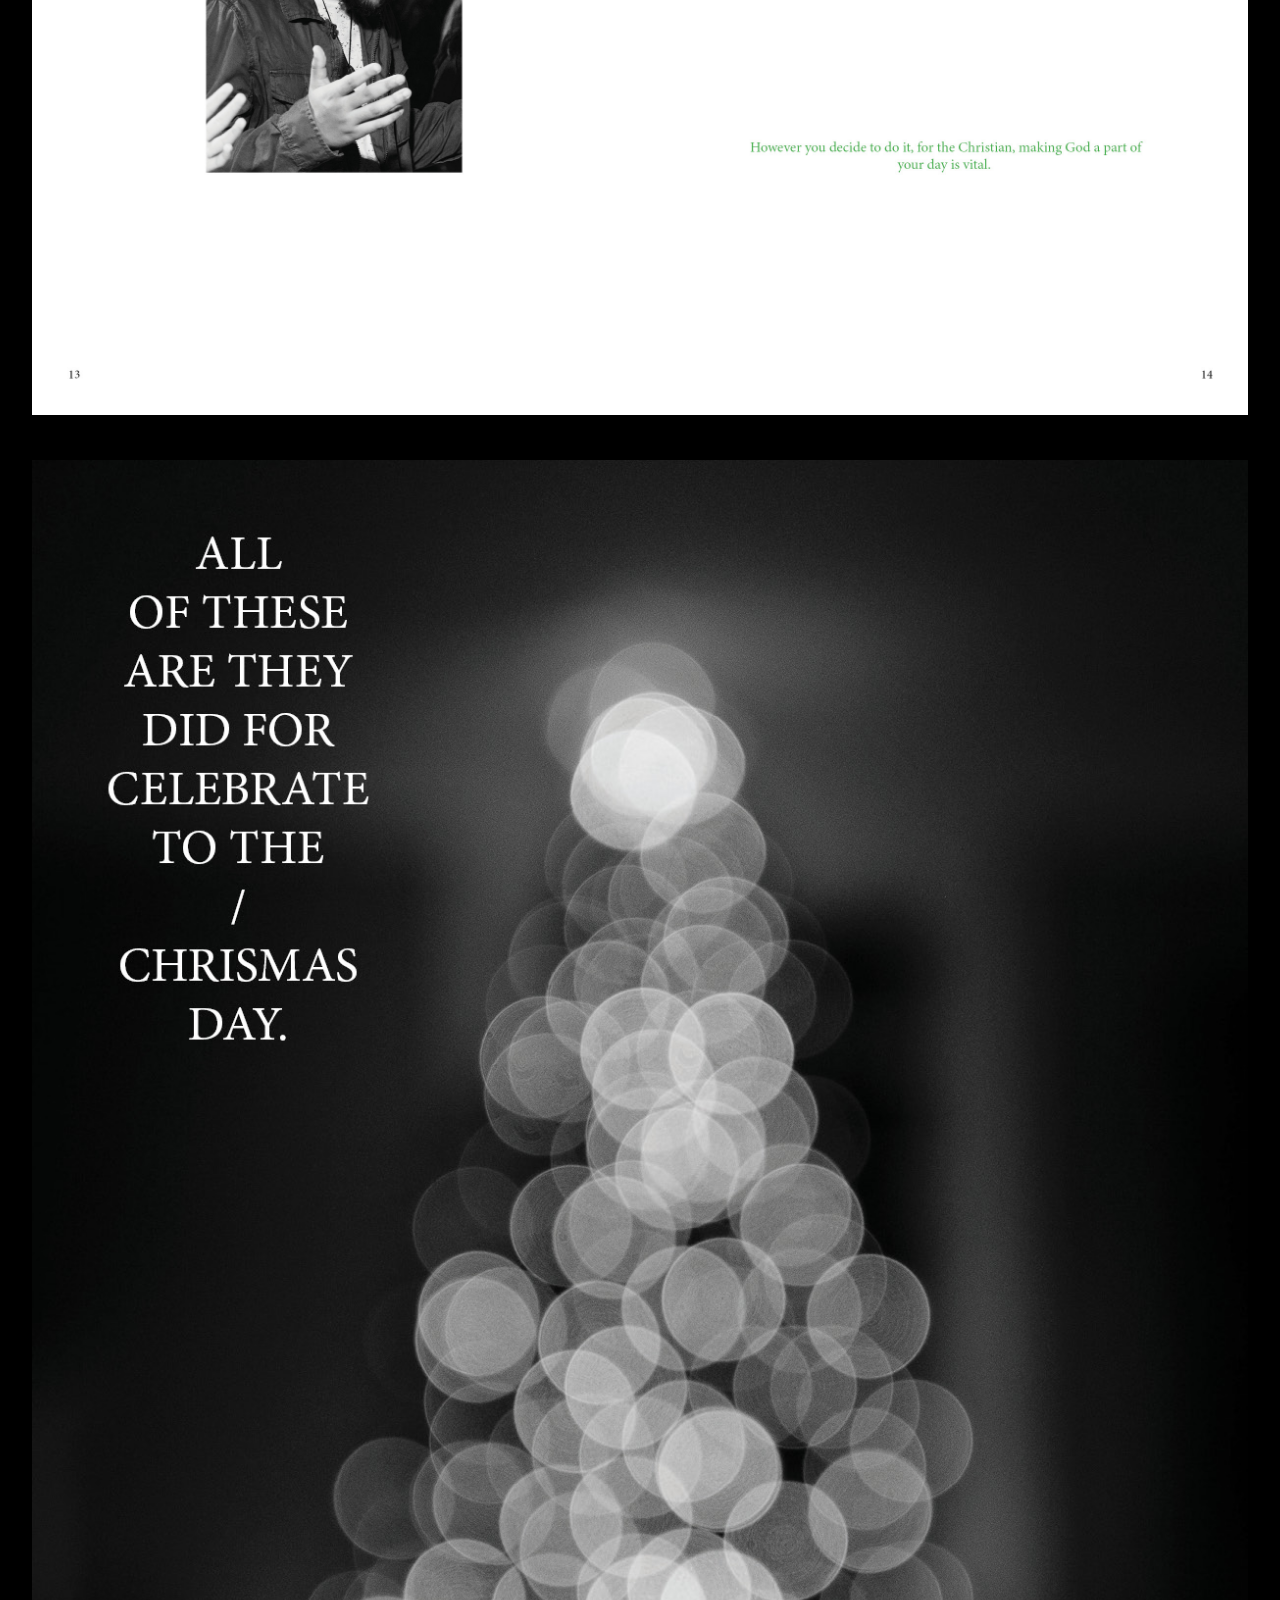
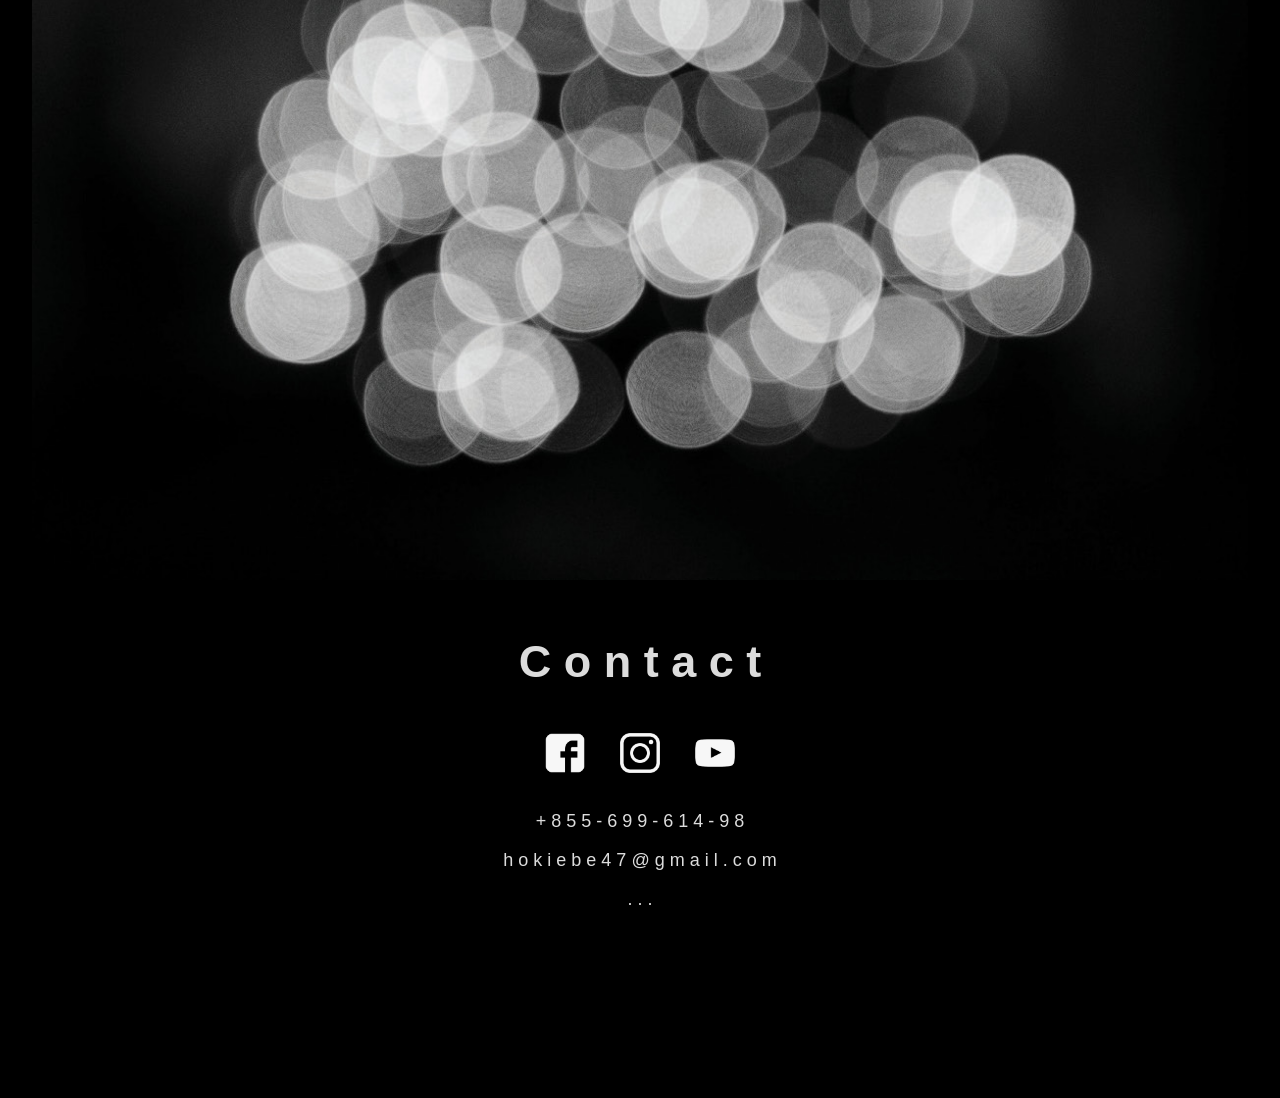
==== commit 5dc8dfea: "Add files via upload" ====
--- a/25dec.html
+++ b/25dec.html
@@ -2,7 +2,7 @@
 <html lang="en">
     <head>
 <meta charset="utf-8">
-<title> 25December
+<title>December
         </title>
         <link href="Style.css" rel="stylesheet" type="text/css"></head>
     <div class="homect">
@@ -38,7 +38,7 @@
             <img class="imgartworkd" src="Hour%20Hoky%20-%20Christmas%20Magazine8.jpg" >
             <img class="imgartworkd" src="Hour%20Hoky%20-%20Christmas%20Magazine9.jpg" >
                     </div>
-         <h1 class="homepagetitle"> C o n t a c t </h1>
+     <h1 class="homepagetitle"> C o n t a c t </h1>
     <div class="contact">
         <div class="category">
             
@@ -57,10 +57,9 @@
                 
                 
             
-     <p > + 8 5 5  6 9   9 6 1  4 9 8 </p>
+     <p > + 8 5 5 - 6 9 9 - 6 1 4 - 9 8 </p>
     <p > h o k i e b e 4 7 @ g  m a i l . c o m </p>
         <p >. . .</p>
-            <p> © 2 0 1 9   H X K E   4  x 7 = 2 0 </p>
         </div>
         </div>
         </body>
